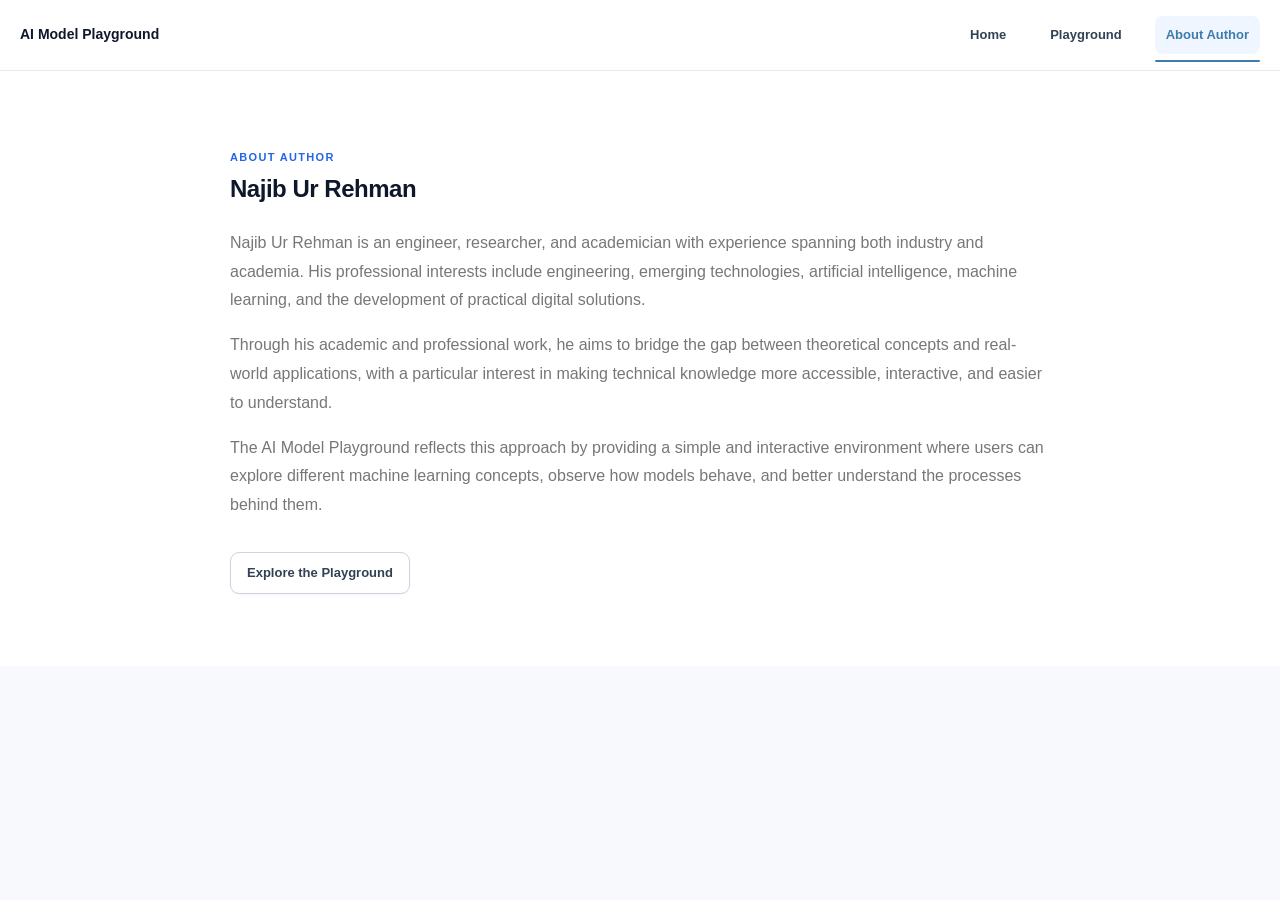
==== about.html @ 49a4f3c8 "Update playground structure and add About Author page" ====
<!DOCTYPE html>
<html lang="en">

<head>

  <meta charset="UTF-8">

  <meta
    name="viewport"
    content="width=device-width, initial-scale=1.0">

  <meta
    name="description"
    content="About the author of the AI Model Playground.">

  <title>
    About Author | AI Model Playground
  </title>

  <link
    rel="stylesheet"
    href="style.css">

  <link
    rel="stylesheet"
    href="page-split.css">

</head>


<body>


<!-- =====================================================
     HEADER
===================================================== -->

<header class="site-header">

  <div class="wrap header">

    <a
      class="brand"
      href="index.html"
      aria-label="AI Model Playground home">

      <span>
        AI Model Playground
      </span>

    </a>


    <nav
      class="main-nav"
      aria-label="Main navigation">

      <a href="index.html">
        Home
      </a>

      <a href="playground.html">
        Playground
      </a>

      <a
        href="about.html"
        class="active"
        aria-current="page">
        About Author
      </a>

    </nav>

  </div>

</header>


<!-- =====================================================
     ABOUT AUTHOR
===================================================== -->

<main>

  <section class="home-section">

    <div class="wrap home-narrow">

      <span class="label">
        ABOUT AUTHOR
      </span>


      <h1>
        Najib Ur Rehman
      </h1>


      <p>
        Najib Ur Rehman is an engineer, researcher, and academician
        with experience spanning both industry and academia. His
        professional interests include engineering, emerging
        technologies, artificial intelligence, machine learning,
        and the development of practical digital solutions.
      </p>


      <p>
        Through his academic and professional work, he aims to
        bridge the gap between theoretical concepts and real-world
        applications, with a particular interest in making
        technical knowledge more accessible, interactive, and
        easier to understand.
      </p>


      <p>
        The AI Model Playground reflects this approach by providing
        a simple and interactive environment where users can explore
        different machine learning concepts, observe how models
        behave, and better understand the processes behind them.
      </p>


      <div style="margin-top: 32px;">

        <a
          href="playground.html"
          class="btn btn-primary">
          Explore the Playground
        </a>

      </div>

    </div>

  </section>

</main>


</body>

</html>
---- style.css ----
/* =========================================================
   AI MODEL PLAYGROUND
   CLEAN COMPLETE STYLE.CSS
   ========================================================= */


/* =========================================================
   01. THEME VARIABLES
   ========================================================= */

:root{
--bg:#f7f9fc;
--surface:#ffffff;
--surface-raised:#ffffff;
--soft:#f8fafc;
--soft-blue:#eff6ff;
--soft-teal:#ecfdf5;

--text:#0f172a;
--text-soft:#334155;
--muted:#64748b;
--muted-light:#94a3b8;

--border:#e2e8f0;
--border-strong:#cbd5e1;

--blue:#2563eb;
--blue2:#1d4ed8;
--teal:#0f766e;
--purple:#7c3aed;
--green:#15803d;
--red:#dc2626;
--amber:#d97706;

--radius-sm:7px;
--radius:10px;
--radius-lg:14px;
--radius-xl:18px;

--shadow-sm:0 1px 2px rgba(15,23,42,.04);
--shadow:0 8px 24px rgba(15,23,42,.06);
--shadow-lg:0 18px 45px rgba(15,23,42,.10);

--focus:0 0 0 3px rgba(37,99,235,.14);
}


/* =========================================================
   02. GLOBAL RESET
   ========================================================= */

*{
box-sizing:border-box
}

html{
scroll-behavior:smooth;
background:var(--bg)
}

body{
margin:0;
font-family:Inter,ui-sans-serif,-apple-system,BlinkMacSystemFont,"Segoe UI",Roboto,"Helvetica Neue",Arial,sans-serif;
font-weight:400;
line-height:1.65;
background:var(--bg);
color:var(--text);
-webkit-font-smoothing:antialiased;
text-rendering:optimizeLegibility
}

button,
input,
select,
textarea{
font:inherit
}

button{
cursor:pointer
}

button:focus-visible,
a:focus-visible,
input:focus-visible,
select:focus-visible,
textarea:focus-visible{
outline:none;
box-shadow:var(--focus)
}

a{
color:inherit;
transition:color .18s ease,opacity .18s ease
}

a:hover{
color:var(--blue)
}

h1,
h2,
h3,
h4,
h5,
h6{
margin-top:0;
color:var(--text);
font-weight:650;
letter-spacing:-.02em
}

p{
text-wrap:pretty
}

[hidden]{
display:none!important
}

::selection{
background:rgba(37,99,235,.16)
}

.wrap{
width:min(1240px,calc(100% - 40px));
margin-inline:auto
}


/* =========================================================
   03. TOP STRIP
   ========================================================= */

.top-strip{
border-top:3px solid var(--teal);
border-bottom:1px solid var(--border);
background:rgba(255,255,255,.96)
}

.top-strip-inner{
min-height:44px;
display:flex;
align-items:center;
justify-content:space-between;
gap:20px;
font-size:11px;
color:var(--muted-light)
}

.top-strip-inner strong{
color:var(--text)
}

.top-strip-inner a{
text-decoration:none;
color:var(--text-soft);
font-weight:600
}

.top-strip-inner a:hover{
color:var(--blue)
}


/* =========================================================
   04. MAIN HEADER
   ========================================================= */

.site-header{
position:sticky;
top:0;
z-index:50;
background:rgba(255,255,255,.94);
border-bottom:1px solid rgba(226,232,240,.9);
backdrop-filter:blur(14px);
-webkit-backdrop-filter:blur(14px)
}

.header{
min-height:70px;
display:flex;
align-items:center;
justify-content:space-between;
gap:26px
}

.brand{
display:inline-flex;
align-items:center;
gap:10px;
min-width:0;
text-decoration:none;
font-weight:700;
font-size:14px;
color:var(--text)
}

.brand:hover{
color:var(--text)
}

.brand-icon{
display:grid;
place-items:center;
flex:0 0 38px;
width:38px;
height:38px;
border-radius:10px;
background:linear-gradient(145deg,var(--teal),#0b5f59);
color:#fff;
font-weight:800;
box-shadow:0 5px 14px rgba(15,118,110,.20)
}

.header nav{
display:flex;
align-items:center;
gap:6px
}

.header nav a{
position:relative;
padding:8px 11px;
border-radius:8px;
text-decoration:none;
color:var(--text-soft);
font-size:13px;
font-weight:600
}

.header nav a:hover{
background:var(--soft);
color:var(--blue)
}

.header nav a.active{
background:var(--soft-blue);
color:var(--blue)
}


/* =========================================================
   05. HERO
   ========================================================= */

.hero{
padding:86px 20px 70px;
background:
radial-gradient(circle at 50% -20%,rgba(37,99,235,.09),transparent 42%),
linear-gradient(180deg,#fff 0%,#fbfdff 100%);
border-bottom:1px solid var(--border)
}

.hero-inner{
max-width:880px;
text-align:center
}

.hero h1{
font-size:clamp(40px,6vw,66px);
line-height:1.04;
margin:10px 0 20px;
font-weight:700;
letter-spacing:-.045em;
color:var(--text)
}

.hero p{
max-width:740px;
margin:0 auto 30px;
font-size:18px;
line-height:1.75;
color:var(--muted)
}

.hero-actions{
display:flex;
justify-content:center;
gap:10px;
flex-wrap:wrap
}


/* =========================================================
   06. GENERAL COMPONENTS
   ========================================================= */

.section{
padding:68px 0
}

.playground-bg{
background:var(--bg)
}

.label{
font-size:11px;
font-weight:800;
letter-spacing:.12em;
text-transform:uppercase;
color:var(--blue)
}

.heading{
max-width:820px;
margin-bottom:30px
}

.heading h2{
font-size:clamp(30px,4vw,44px);
margin:6px 0 10px;
font-weight:700
}

.heading p,
.muted{
color:var(--muted)
}

.card{
background:var(--surface);
border:1px solid var(--border);
border-radius:var(--radius-lg);
box-shadow:var(--shadow-sm)
}

.actions{
display:flex;
gap:10px;
flex-wrap:wrap
}

.btn{
min-height:42px;
display:inline-flex;
align-items:center;
justify-content:center;
gap:7px;
padding:9px 16px;
border:1px solid var(--border-strong);
border-radius:9px;
background:#fff;
color:var(--text-soft);
font-size:13px;
font-weight:700;
text-decoration:none;
box-shadow:var(--shadow-sm);
transition:
transform .16s ease,
background .16s ease,
border-color .16s ease,
box-shadow .16s ease,
color .16s ease
}

.btn:hover{
transform:translateY(-1px);
background:var(--soft);
border-color:#b8c4d3;
box-shadow:0 5px 14px rgba(15,23,42,.07)
}

.btn.primary{
background:var(--blue);
border-color:var(--blue);
color:#fff;
box-shadow:0 7px 16px rgba(37,99,235,.18)
}

.btn.primary:hover{
background:var(--blue2);
border-color:var(--blue2);
color:#fff
}

.btn:disabled{
opacity:.48;
cursor:not-allowed;
transform:none;
box-shadow:none
}

.live-step{
padding:13px 16px;
margin-bottom:18px;
border:1px solid #dbe7f3;
border-left:3px solid var(--blue);
border-radius:9px;
background:#fff;
font-size:12px;
box-shadow:var(--shadow-sm)
}

.step{
display:inline-grid;
place-items:center;
width:30px;
height:30px;
border-radius:50%;
background:var(--blue);
color:#fff;
margin-right:7px;
font-weight:800
}


/* =========================================================
   07. HOME / OVERVIEW
   ========================================================= */

.overview-section{
background:#fff
}

.overview-grid{
display:grid;
grid-template-columns:repeat(4,1fr);
gap:18px
}

.overview-card{
padding:24px;
border:1px solid var(--border);
border-radius:var(--radius-lg);
background:#fff;
box-shadow:var(--shadow-sm);
transition:transform .18s ease,box-shadow .18s ease,border-color .18s ease
}

.overview-card:hover{
transform:translateY(-2px);
border-color:#d5dfeb;
box-shadow:var(--shadow)
}

.overview-icon{
display:grid;
place-items:center;
width:38px;
height:38px;
border-radius:10px;
background:var(--soft-blue);
color:var(--blue);
font-size:11px;
font-weight:800
}

.overview-card h3{
margin:14px 0 7px;
font-size:17px
}

.overview-card p{
margin:0;
font-size:13px;
color:var(--muted)
}

.how-section{
background:var(--soft)
}

.how-grid{
display:grid;
grid-template-columns:repeat(3,1fr);
gap:16px
}

.how-grid article{
padding:23px;
border:1px solid var(--border);
border-radius:var(--radius-lg);
background:#fff;
box-shadow:var(--shadow-sm)
}

.how-grid article>span{
display:grid;
place-items:center;
width:32px;
height:32px;
border-radius:50%;
background:var(--blue);
color:#fff;
font-size:12px;
font-weight:800
}

.how-grid h3{
margin:12px 0 6px;
font-size:17px
}

.how-grid p{
margin:0;
font-size:12px;
color:var(--muted)
}

.outcomes-section{
background:#fff
}

.outcome-list{
display:grid;
grid-template-columns:repeat(2,1fr);
gap:12px
}

.outcome-list>div{
padding:18px 19px;
border:1px solid var(--border);
border-radius:11px;
background:#fbfdff
}

.outcome-list strong,
.outcome-list span{
display:block
}

.outcome-list strong{
font-size:13px;
color:var(--text)
}

.outcome-list span{
margin-top:4px;
font-size:12px;
color:var(--muted)
}


/* =========================================================
   08. PROFESSIONAL MODEL BROWSER / SIDEBAR
   ========================================================= */

.model-browser{
display:grid;
grid-template-columns:290px minmax(0,1fr);
gap:28px;
align-items:start
}

.model-sidebar{
position:sticky;
top:90px;
display:flex;
flex-direction:column;
max-height:calc(100vh - 110px);
background:rgba(255,255,255,.98);
border:1px solid var(--border);
border-radius:16px;
box-shadow:0 14px 40px rgba(15,23,42,.07);
overflow:hidden
}

.model-sidebar-header{
padding:21px 20px 17px;
border-bottom:1px solid var(--border);
background:
linear-gradient(180deg,#fff 0%,#fbfdff 100%)
}

.model-sidebar-header small{
display:block;
margin-bottom:4px;
font-size:10px;
font-weight:800;
letter-spacing:.12em;
text-transform:uppercase;
color:var(--blue)
}

.model-sidebar-header h3{
margin:0;
font-size:20px;
line-height:1.3;
font-weight:700;
color:var(--text)
}

.model-sidebar-header p{
margin:6px 0 0;
font-size:11px;
line-height:1.55;
color:var(--muted)
}

.model-search-wrap{
padding:13px 14px;
border-bottom:1px solid var(--border);
background:#fbfcfe
}

.model-search{
appearance:none;
width:100%;
height:40px;
padding:0 12px 0 35px;
border:1px solid var(--border-strong);
border-radius:9px;
background:
linear-gradient(90deg,transparent,transparent),
#fff;
font-size:12px;
color:var(--text-soft);
outline:none;
box-shadow:inset 0 1px 1px rgba(15,23,42,.02)
}

.model-search-wrap{
position:relative
}

.model-search-wrap::before{
content:"⌕";
position:absolute;
left:25px;
top:50%;
transform:translateY(-50%);
z-index:1;
font-size:17px;
line-height:1;
color:var(--muted-light);
pointer-events:none
}

.model-search::placeholder{
color:var(--muted-light)
}

.model-search:focus{
border-color:#93b4e7;
box-shadow:var(--focus)
}

.model-tree{
flex:1;
padding:11px 9px 15px;
overflow-y:auto;
overflow-x:hidden
}

/* Hard reset for every generated navigation button.
   This prevents browser-default grey boxes even if a new
   navigation class is introduced later. */
.model-tree button{
appearance:none;
-webkit-appearance:none;
width:100%;
margin:0;
border:0!important;
outline:0!important;
box-shadow:none!important;
background:transparent;
font:inherit;
color:inherit;
text-align:left
}

.nav-main-group{
margin:2px 0 8px
}

.nav-main-button{
display:flex;
align-items:center;
gap:10px;
padding:9px 10px!important;
border-radius:10px!important;
color:var(--text-soft)!important;
transition:background .16s ease,color .16s ease
}

.nav-main-button:hover{
background:#f6f8fb!important
}

.nav-main-button.open{
background:var(--soft-blue)!important;
color:var(--blue)!important
}

.nav-main-icon{
display:grid;
place-items:center;
flex:0 0 28px;
width:28px;
height:28px;
border-radius:8px;
background:#eef2f7;
font-size:9px;
font-weight:850;
letter-spacing:.03em;
color:#475569
}

.nav-main-button.open .nav-main-icon{
background:#dbeafe;
color:var(--blue)
}

.nav-main-button>span:nth-child(2){
flex:1;
min-width:0;
font-size:13px;
font-weight:750;
line-height:1.35
}

.nav-chevron{
flex:0 0 auto;
margin-left:auto;
font-size:15px;
line-height:1;
font-weight:700;
color:var(--muted-light);
transition:transform .18s ease,color .18s ease
}

.nav-main-button.open>.nav-chevron,
.nav-section-button.open>.nav-chevron{
transform:rotate(90deg);
color:var(--blue)
}

.nav-main-content{
display:none;
padding:6px 0 2px 13px
}

.nav-main-content.open{
display:block
}

.nav-section{
position:relative;
margin:3px 0
}

.nav-section::before{
content:"";
position:absolute;
left:6px;
top:0;
bottom:0;
width:1px;
background:#edf1f5
}

.nav-section-button{
position:relative;
display:flex;
align-items:flex-start;
gap:7px;
padding:8px 8px 8px 17px!important;
border-radius:8px!important;
color:#475569!important;
transition:background .15s ease,color .15s ease
}

.nav-section-button::before{
content:"";
position:absolute;
left:4px;
top:15px;
width:5px;
height:5px;
border-radius:50%;
background:#cbd5e1;
box-shadow:0 0 0 3px #fff
}

.nav-section-button:hover{
background:#f8fafc!important;
color:var(--text)!important
}

.nav-section-button.open{
background:#f8fafc!important;
color:var(--text)!important
}

.nav-section-button.open::before{
background:var(--blue)
}

.nav-section-button>span:first-child{
flex:1;
min-width:0;
font-size:11px;
font-weight:650;
line-height:1.45;
white-space:normal;
overflow-wrap:anywhere
}

.nav-section-button .nav-chevron{
margin-top:2px;
font-size:12px
}

.nav-model-list{
display:none;
padding:3px 0 5px 17px
}

.nav-model-list.open{
display:block
}

.nav-model{
display:grid!important;
grid-template-columns:minmax(0,1fr) auto;
align-items:center;
gap:8px;
min-height:35px;
padding:7px 8px 7px 12px!important;
margin:2px 0!important;
border-radius:8px!important;
color:var(--muted)!important;
transition:background .15s ease,color .15s ease,transform .15s ease
}

.nav-model:not(:disabled):hover{
background:#f6f9fc!important;
color:var(--text-soft)!important;
transform:translateX(2px)
}

.nav-model>span:first-child{
min-width:0;
font-size:11px;
font-weight:550;
line-height:1.35
}

.nav-model.active{
background:#eaf2ff!important;
color:var(--blue)!important
}

.nav-model.active>span:first-child{
font-weight:750
}

.nav-model.active::before{
content:"";
position:absolute
}

.nav-model.coming-soon,
.nav-model:disabled{
opacity:.54;
cursor:not-allowed
}

.nav-model-status{
justify-self:end;
padding:2px 5px;
border:1px solid #e2e8f0;
border-radius:999px;
background:#f8fafc;
font-size:8px;
font-weight:750;
line-height:1.4;
white-space:nowrap;
color:#94a3b8
}

.model-sidebar-footer{
padding:11px 14px;
border-top:1px solid var(--border);
background:#fbfcfe;
font-size:9px;
letter-spacing:.01em;
color:var(--muted-light)
}

.model-content{
min-width:0
}

.model-breadcrumb{
display:flex;
align-items:center;
flex-wrap:wrap;
gap:6px;
min-height:22px;
margin:0 0 15px;
font-size:10px;
color:var(--muted-light)
}

.model-breadcrumb span{
white-space:nowrap
}

.model-breadcrumb strong{
font-size:10px;
font-weight:750;
color:var(--blue)
}

.model-breadcrumb-home{
appearance:none;
border:0;
padding:0;
background:transparent;
font:inherit;
font-size:10px;
font-weight:750;
color:var(--blue);
cursor:pointer
}

.model-breadcrumb-home:hover{
text-decoration:underline
}

.breadcrumb-separator{
color:#cbd5e1
}

.model-search-empty{
padding:26px 10px;
text-align:center;
font-size:11px;
color:var(--muted-light)
}

.model-tree::-webkit-scrollbar{
width:5px
}

.model-tree::-webkit-scrollbar-track{
background:transparent
}

.model-tree::-webkit-scrollbar-thumb{
background:#cbd5e1;
border-radius:20px
}

.model-mobile-toggle{
display:none;
width:100%;
justify-content:space-between;
align-items:center;
margin-bottom:16px;
padding:12px 14px;
border:1px solid var(--border-strong);
border-radius:11px;
background:#fff;
font-size:12px;
font-weight:750;
color:var(--text-soft);
box-shadow:var(--shadow-sm)
}

.model-mobile-toggle strong{
font-size:11px;
color:var(--blue)
}

.model-mobile-toggle .mobile-current-model{
display:block;
margin-top:2px;
font-size:11px;
font-weight:500;
color:var(--muted)
}

/* ---------------------------------------------------------
   MODEL CHOOSER / FIRST PLAYGROUND SCREEN
   --------------------------------------------------------- */

.model-welcome{
width:100%;
padding:34px;
border:1px solid var(--border);
border-radius:18px;
background:#fff;
box-shadow:0 14px 42px rgba(15,23,42,.06)
}

.model-welcome-head{
max-width:720px;
margin-bottom:28px
}

.model-welcome-head h1,
.model-welcome-head h2{
margin:7px 0 10px;
font-size:clamp(30px,4vw,43px);
line-height:1.12;
font-weight:700;
letter-spacing:-.035em;
color:var(--text)
}

.model-welcome-head p{
margin:0;
max-width:690px;
font-size:14px;
line-height:1.75;
color:var(--muted)
}

.model-welcome-groups{
display:grid;
gap:25px
}

.model-welcome-group-title{
display:flex;
align-items:center;
gap:9px;
margin-bottom:11px;
font-size:12px;
font-weight:750;
color:var(--text-soft)
}

.model-welcome-group-title>span{
display:grid;
place-items:center;
width:31px;
height:31px;
border-radius:9px;
background:var(--soft-blue);
color:var(--blue);
font-size:9px;
font-weight:850
}

.model-welcome-grid{
display:grid;
grid-template-columns:repeat(2,minmax(0,1fr));
gap:12px
}

.model-welcome-card{
appearance:none;
width:100%;
min-height:108px;
display:flex;
align-items:flex-start;
justify-content:space-between;
gap:14px;
padding:18px;
border:1px solid var(--border);
border-radius:13px;
background:#fff;
text-align:left;
color:var(--text-soft);
cursor:pointer;
box-shadow:var(--shadow-sm);
transition:
transform .18s ease,
border-color .18s ease,
box-shadow .18s ease,
background .18s ease
}

.model-welcome-card:hover,
.model-welcome-card:focus-visible{
transform:translateY(-2px);
border-color:#bfd1ea;
background:#fcfdff;
box-shadow:0 10px 24px rgba(15,23,42,.08)
}

.model-welcome-card strong,
.model-welcome-card small{
display:block
}

.model-welcome-card strong{
font-size:14px;
line-height:1.4;
font-weight:750;
color:var(--text)
}

.model-welcome-card small{
margin-top:5px;
font-size:11px;
line-height:1.55;
color:var(--muted)
}

.model-welcome-card .model-card-arrow{
flex:0 0 32px;
display:grid;
place-items:center;
width:32px;
height:32px;
border-radius:9px;
background:#f4f7fb;
color:var(--blue);
font-size:16px;
transition:transform .18s ease,background .18s ease
}

.model-welcome-card:hover .model-card-arrow{
transform:translateX(2px);
background:var(--soft-blue)
}

.model-welcome-note{
margin:25px 0 0;
padding-top:17px;
border-top:1px solid var(--border);
font-size:10px;
color:var(--muted-light)
}

.model-mobile-backdrop{
display:none
}

body.model-menu-open{
overflow:hidden
}


/* =========================================================
   09. NEURAL NETWORK
   ========================================================= */

.architecture{
padding:25px;
margin-bottom:22px
}

.arch-top{
display:flex;
align-items:center;
justify-content:space-between;
gap:20px
}

.mode-switch{
display:flex;
background:#f1f1f1;
padding:4px;
border-radius:5px
}

.mode{
border:0;
background:transparent;
padding:8px 14px;
border-radius:4px;
color:#666
}

.mode.active{
background:var(--blue);
color:#fff
}

.arch-controls{
display:flex;
gap:15px;
flex-wrap:wrap;
margin-top:22px
}

.arch-controls>label,
.hidden-settings>label{
flex:1 1 170px;
font-weight:700
}

.arch-controls select,
.hidden-settings select,
.fixed{
display:block;
width:100%;
margin-top:6px;
padding:9px;
min-height:43px;
border:1px solid #d9d9d9;
border-radius:4px;
background:#fff
}

.fixed{
background:#f5f5f5
}

.hidden-settings{
display:contents
}

.architecture>.actions{
margin-top:20px
}

.toolbar,
.cnn-toolbar,
.tree-toolbar,
.knn-toolbar{
display:flex;
justify-content:space-between;
align-items:center;
gap:20px;
padding:17px 20px;
margin-bottom:14px
}

.toolbar small,
.cnn-toolbar small,
.tree-toolbar small,
.knn-toolbar small{
display:block;
font-size:10px;
font-weight:700;
letter-spacing:.06em;
text-transform:uppercase;
color:var(--muted)
}

.workspace{
display:grid;
grid-template-columns:300px minmax(420px,1fr) 280px;
gap:20px
}

.panel{
padding:21px;
min-width:0
}

.field,
.control-group{
display:block;
margin:22px 0
}

.field select{
width:100%;
margin-top:7px;
padding:9px;
border:1px solid #d9d9d9;
border-radius:4px
}

.control-head{
display:flex;
justify-content:space-between;
align-items:center;
gap:8px;
margin-bottom:6px
}

.control-head output{
font-weight:700;
color:var(--blue)
}

.value-row{
display:grid;
grid-template-columns:minmax(0,1fr) 82px;
gap:10px;
align-items:center
}

input[type=range]{
width:100%;
accent-color:var(--blue)
}

.number-input{
width:100%;
padding:7px;
border:1px solid #d9d9d9;
border-radius:4px;
text-align:center;
font-weight:700
}

.number-input.invalid{
border-color:var(--red);
background:#fef2f2
}

.limits{
display:flex;
justify-content:space-between;
font-size:12px;
color:var(--muted)
}

.network-scroll{
overflow-x:auto
}

.network-svg{
width:100%;
min-width:650px
}

.connection{
stroke:#a7a7a7;
stroke-width:2.5;
cursor:pointer
}

.connection.negative{
stroke-dasharray:7 5
}

.connection.active{
stroke:var(--blue)!important;
stroke-width:6!important
}

.node{
stroke-width:3;
cursor:pointer
}

.node.input{
fill:#eef5fa;
stroke:#6595b7
}

.node.hidden{
fill:#f4f0f7;
stroke:var(--purple)
}

.node.output{
fill:#eef6f0;
stroke:var(--green)
}

.node.active{
stroke-width:7
}

.node-text{
font-size:13px;
font-weight:700;
fill:var(--text);
pointer-events:none
}

.bias-label,
.layer-label{
fill:var(--muted)
}

.legend{
display:flex;
justify-content:center;
gap:16px;
flex-wrap:wrap;
color:var(--muted);
font-size:12px
}

.legend-line{
display:inline-block;
width:24px;
border-top:3px solid #a7a7a7
}

.legend-line.negative{
border-top-style:dashed
}

.prediction{
padding:22px;
border:1px solid #e5e5e5;
border-radius:6px;
background:#f5f5f5;
text-align:center
}

.prediction small,
.prediction span{
display:block;
color:var(--muted)
}

.prediction strong{
display:block;
margin:8px;
font-size:45px;
color:var(--blue)
}

.results p{
display:flex;
justify-content:space-between;
padding:10px 0;
margin:0;
border-bottom:1px solid var(--border)
}

.editor{
display:grid;
grid-template-columns:1fr 1.2fr auto;
align-items:end;
gap:20px;
margin-top:20px;
padding:22px
}

.weight-tooltip{
position:fixed;
z-index:1000;
padding:7px 10px;
border-radius:7px;
background:#111827;
color:#fff;
font-size:12px;
pointer-events:none
}


/* =========================================================
   10. LEARNING SECTIONS
   ========================================================= */

.tabs{
display:flex;
gap:9px;
margin-bottom:20px;
flex-wrap:wrap
}

.tab{
padding:9px 14px;
border:1px solid #ddd;
border-radius:4px;
background:#fff;
color:#555;
font-weight:500
}

.tab:hover{
background:#f7f7f7
}

.tab.active{
background:var(--blue);
border-color:var(--blue);
color:#fff
}

.learn-panel{
padding:22px;
border:1px solid #e5e5e5;
border-radius:8px;
background:#fff
}

.learn-grid,
.math-grid{
display:grid;
grid-template-columns:repeat(3,1fr);
gap:15px
}

.learn-grid article,
.math-grid article{
padding:18px;
border-radius:6px;
background:#f7f7f7
}

.learn-grid b{
display:grid;
place-items:center;
width:30px;
height:30px;
border-radius:50%;
background:var(--blue);
color:#fff
}

.equation{
padding:15px;
border:1px solid #e8e8e8;
border-radius:5px;
background:#fff;
font-family:monospace
}

.calc-step{
padding:14px;
margin:10px 0;
border:1px solid #e8e8e8;
border-radius:5px;
background:#f5f5f5
}

.model-learn-section{
background:#fff
}

.model-learn-tabs{
margin-bottom:20px
}

.process-grid{
display:flex;
align-items:stretch;
justify-content:center;
gap:9px;
flex-wrap:wrap
}

.process-grid>article{
min-width:130px;
flex:1 1 130px;
padding:17px;
border:1px solid var(--border);
border-radius:8px;
background:var(--soft);
text-align:center
}

.process-grid>article strong,
.process-grid>article span{
display:block
}

.process-grid>article strong{
font-size:13px
}

.process-grid>article span{
margin-top:4px;
font-size:11px;
color:var(--muted)
}

.process-grid>span{
align-self:center;
font-size:21px;
font-weight:700;
color:var(--blue)
}


/* =========================================================
   11. CNN
   ========================================================= */

.cnn-controls{
padding:20px;
margin-bottom:18px
}

.cnn-settings{
display:grid;
grid-template-columns:repeat(3,1fr);
gap:15px
}

.cnn-settings label{
font-weight:700
}

.cnn-settings select{
width:100%;
margin-top:6px;
padding:9px;
border:1px solid #d9d9d9;
border-radius:4px;
background:#fff
}

.cnn-dimension-card{
padding:20px;
margin-bottom:18px
}

.dimension-grid{
display:grid;
grid-template-columns:repeat(4,1fr);
gap:10px;
margin-bottom:14px
}

.dimension-grid div{
padding:13px;
border-radius:6px;
background:var(--soft)
}

.dimension-grid span,
.dimension-grid strong{
display:block
}

.dimension-grid span{
font-size:12px;
color:var(--muted)
}

#cnn-dimension-equation,
#cnn-current-equation{
display:block;
padding:12px;
border:1px solid #e8e8e8;
border-radius:5px;
background:#f5f5f5
}

.cnn-warning{
margin-top:12px;
padding:11px 13px;
border:1px solid #fecaca;
border-radius:6px;
background:#fef2f2;
color:#991b1b
}

.cnn-step-controller,
.cnn-current-calculation{
padding:20px;
margin-bottom:18px
}

.cnn-step-buttons{
display:flex;
gap:8px;
flex-wrap:wrap;
margin-top:15px
}

.cnn-progress{
display:grid;
grid-template-columns:1fr auto;
gap:12px;
align-items:center;
margin-top:18px
}

.cnn-progress-bar{
height:10px;
border-radius:999px;
background:#e9e9e9;
overflow:hidden
}

#cnn-progress-fill{
height:100%;
width:0;
background:var(--blue)
}

#cnn-current-equation{
white-space:normal;
overflow-wrap:anywhere
}

#cnn-current-result{
display:block;
margin-top:8px;
color:var(--blue);
font-size:18px
}

.cnn-workspace{
display:grid;
grid-template-columns:repeat(4,1fr);
gap:18px
}

.cnn-panel,
.cnn-flatten-panel,
.cnn-calculation-panel{
padding:20px
}

.cnn-flatten-panel,
.cnn-calculation-panel{
margin-top:18px
}

.cnn-panel-heading{
display:flex;
align-items:flex-start;
gap:8px;
margin-bottom:18px
}

.cnn-panel-heading h3{
margin:0
}

.cnn-panel-heading p{
margin:3px 0;
font-size:13px;
color:var(--muted)
}

.matrix-grid{
display:grid;
gap:5px
}

.matrix-5{
grid-template-columns:repeat(5,1fr)
}

.matrix-3{
grid-template-columns:repeat(3,1fr)
}

.matrix-cell{
width:100%;
aspect-ratio:1;
border:1px solid #ddd;
border-radius:3px;
background:#fff;
text-align:center;
font-weight:700
}

.matrix-cell.invalid{
border-color:var(--red);
background:#fef2f2
}

.matrix-cell.highlight{
background:#e8f1f7;
border-color:var(--blue)
}

.matrix-cell.kernel-highlight{
background:#f1edf5;
border-color:var(--purple)
}

.matrix-limit{
text-align:center;
font-size:12px;
color:var(--muted)
}

.cnn-result-grid{
display:grid;
gap:5px
}

.cnn-result-cell{
display:grid;
place-items:center;
min-height:42px;
padding:5px;
border:1px solid #e0e0e0;
border-radius:4px;
background:#f5f5f5;
font-size:12px;
font-weight:700
}

.cnn-result-cell.active{
background:var(--blue);
border-color:var(--blue);
color:#fff
}

.cnn-result-cell.pending{
color:transparent
}

.cnn-stat{
display:flex;
justify-content:space-between;
margin-top:14px;
padding-top:10px;
border-top:1px solid var(--border)
}

.flatten-vector{
display:flex;
gap:7px;
flex-wrap:wrap
}

.flatten-value{
min-width:55px;
padding:8px 10px;
border:1px solid var(--border);
border-radius:5px;
background:var(--soft);
text-align:center;
font-family:monospace;
font-weight:700
}

.cnn-calculation-output{
display:grid;
gap:10px
}

.cnn-calc-step{
padding:14px;
border:1px solid #e8e8e8;
border-radius:5px;
background:#f5f5f5
}

.cnn-calc-step strong{
display:block;
margin-bottom:5px
}

.cnn-calc-step code{
display:block;
white-space:normal;
overflow-wrap:anywhere
}

.cnn-calc-result{
margin-top:5px;
color:var(--blue);
font-weight:700
}

.cnn-pipeline,
.tree-pipeline,
.knn-pipeline{
display:flex;
align-items:center;
justify-content:center;
gap:10px;
flex-wrap:wrap
}

.pipeline-box{
min-width:135px;
padding:16px;
border:1px solid #ddd;
border-radius:6px;
background:#fff;
text-align:center
}

.pipeline-box strong,
.pipeline-box span{
display:block
}

.pipeline-box span{
font-size:12px;
color:var(--muted)
}

.pipeline-arrow{
font-size:24px;
color:var(--blue)
}


/* =========================================================
   12. DECISION TREE
   ========================================================= */

.tree-controls{
padding:22px;
margin-bottom:18px
}

.tree-settings{
display:grid;
grid-template-columns:repeat(3,minmax(0,1fr));
gap:18px
}

.tree-settings-four{
grid-template-columns:repeat(4,minmax(0,1fr))
}

.tree-settings label{
font-weight:700
}

.tree-settings select,
.tree-settings input{
display:block;
width:100%;
min-height:44px;
margin-top:7px;
padding:10px 12px;
border:1px solid #d9d9d9;
border-radius:4px;
background:#fff
}

.tree-control-actions{
display:flex;
gap:10px;
align-items:center;
flex-wrap:wrap;
margin-top:20px
}

.tree-sample-count{
margin-left:auto;
font-size:13px;
font-weight:700;
color:var(--muted)
}

.tree-feature-card{
padding:20px;
margin-bottom:18px
}

.tree-feature-card h3{
margin:4px 0 12px
}

.tree-feature-chips{
display:flex;
flex-wrap:wrap;
gap:8px;
margin-bottom:10px
}

.tree-feature-chip{
display:inline-flex;
align-items:center;
padding:7px 12px;
border:1px solid #cbdde9;
border-radius:999px;
background:#eef5fa;
color:var(--blue);
font-size:13px;
font-weight:700
}

.tree-summary-card{
padding:14px;
margin-bottom:18px
}

.tree-summary-grid{
display:grid;
grid-template-columns:repeat(5,minmax(0,1fr));
gap:10px
}

.tree-summary-grid div{
padding:13px 14px;
border-radius:6px;
background:#f6f6f6
}

.tree-summary-grid span,
.tree-summary-grid strong{
display:block
}

.tree-summary-grid span{
font-size:12px;
color:var(--muted)
}

.tree-summary-grid strong{
margin-top:3px;
font-size:18px
}

.tree-best-result{
padding:20px;
margin-bottom:18px;
border-color:#cbdde9
}

.tree-best-result h3{
margin:4px 0 15px
}

.tree-best-grid{
display:grid;
grid-template-columns:repeat(4,minmax(0,1fr));
gap:10px
}

.tree-best-grid div{
padding:14px;
border-radius:6px;
background:#eef5fa
}

.tree-best-grid span,
.tree-best-grid strong{
display:block
}

.tree-best-grid span{
font-size:12px;
color:var(--muted)
}

.tree-best-grid strong{
margin-top:4px;
font-size:18px;
color:var(--blue)
}

.tree-workspace{
display:grid;
grid-template-columns:minmax(0,1.05fr) minmax(0,.95fr);
gap:18px
}

.tree-panel{
padding:22px;
min-width:0
}

.tree-panel-heading{
display:flex;
gap:10px;
align-items:flex-start;
margin-bottom:20px
}

.tree-panel-heading h3{
margin:0
}

.tree-panel-heading p{
margin:4px 0 0;
font-size:13px;
color:var(--muted)
}

.tree-table-wrap{
width:100%;
overflow-x:auto
}

.tree-table{
width:100%;
border-collapse:collapse
}

.tree-table th,
.tree-table td{
padding:8px 6px;
border-bottom:1px solid var(--border);
text-align:center;
white-space:nowrap
}

.tree-table th{
font-size:11px;
font-weight:700;
color:var(--muted)
}

.tree-table input,
.tree-table select{
width:100%;
min-width:72px;
padding:7px 8px;
border:1px solid #d9d9d9;
border-radius:4px;
background:#fff
}

.tree-visualization{
display:flex;
align-items:center;
justify-content:center;
min-height:390px;
width:100%;
padding:20px 5px;
overflow-x:auto
}

.tree-diagram{
position:relative;
display:grid;
grid-template-columns:minmax(180px,1fr) minmax(180px,1fr);
grid-template-areas:
"root root"
"left right";
column-gap:30px;
row-gap:72px;
width:100%;
min-width:480px;
text-align:center
}

.tree-root{
grid-area:root;
width:min(100%,440px);
justify-self:center
}

.tree-left{
grid-area:left
}

.tree-right{
grid-area:right
}

.tree-node-box{
padding:17px 20px;
border:2px solid var(--blue);
border-radius:8px;
background:#fff
}

.tree-leaf-box{
display:flex;
flex-direction:column;
justify-content:center;
align-items:center;
min-height:105px;
padding:17px 14px;
border:2px solid var(--green);
border-radius:8px;
background:#f0fdf4
}

.tree-branch-label{
margin-bottom:8px;
font-size:11px;
font-weight:700;
color:var(--blue)
}

.tree-samples{
display:flex;
justify-content:center;
gap:6px;
flex-wrap:wrap;
margin-top:12px
}

.tree-sample{
display:inline-grid;
place-items:center;
width:28px;
height:28px;
border-radius:50%;
font-size:11px;
font-weight:700
}

.tree-sample.class-a{
background:#dbeafe;
color:#1d4ed8
}

.tree-sample.class-b{
background:#fee2e2;
color:#b91c1c
}

.tree-workspace .tree-panel:nth-child(3){
grid-column:1/-1
}

.tree-workspace .tree-panel:nth-child(3) .tree-stats{
display:grid;
grid-template-columns:repeat(5,minmax(0,1fr));
gap:12px
}

.tree-stats div{
padding:15px;
border-radius:6px;
background:var(--soft)
}

.tree-stats span{
display:block;
margin-bottom:5px;
font-size:12px;
color:var(--muted)
}

.tree-stats strong{
display:block;
font-size:18px
}

.tree-stats div:last-child{
border:1px solid #cbdde9;
background:#eef5fa
}

.tree-stats div:last-child strong{
color:var(--blue)
}

.tree-comparison-panel,
.tree-split-table-panel,
.tree-calculation-panel{
padding:22px;
margin-top:18px
}

#tree-calculation-output{
display:grid;
grid-template-columns:repeat(2,minmax(0,1fr));
gap:12px;
margin-top:18px
}

.tree-calc-step{
padding:16px;
border-radius:6px;
background:var(--soft)
}

.tree-calc-step strong{
display:block;
margin-bottom:7px
}

.tree-calc-step code{
display:block;
white-space:normal;
overflow-wrap:anywhere;
line-height:1.6;
color:#475467
}


/* =========================================================
   13. KNN
   ========================================================= */

.knn-controls{
padding:22px;
margin-bottom:18px
}

.knn-settings{
display:grid;
grid-template-columns:repeat(3,minmax(0,1fr));
gap:18px
}

.knn-settings label{
font-weight:700
}

.knn-settings select{
display:block;
width:100%;
min-height:44px;
margin-top:7px;
padding:10px 12px;
border:1px solid #d9d9d9;
border-radius:4px;
background:#fff
}

.knn-control-actions{
display:flex;
gap:10px;
align-items:center;
flex-wrap:wrap;
margin-top:20px
}

.knn-sample-count{
margin-left:auto;
font-size:13px;
font-weight:700;
color:var(--muted)
}

.knn-feature-card,
.knn-query-card{
padding:20px;
margin-bottom:18px
}

.knn-feature-chips{
display:flex;
flex-wrap:wrap;
gap:8px
}

.knn-feature-chip{
display:inline-flex;
align-items:center;
padding:7px 12px;
border:1px solid #cbdde9;
border-radius:999px;
background:#eef5fa;
color:var(--blue);
font-size:13px;
font-weight:700
}

.knn-summary-card{
padding:14px;
margin-bottom:18px
}

.knn-summary-grid{
display:grid;
grid-template-columns:repeat(5,minmax(0,1fr));
gap:10px
}

.knn-summary-grid div{
padding:13px 14px;
border-radius:6px;
background:var(--soft)
}

.knn-summary-grid span,
.knn-summary-grid strong{
display:block
}

.knn-summary-grid span{
font-size:12px;
color:var(--muted)
}

.knn-summary-grid strong{
margin-top:3px;
font-size:18px
}

.knn-query-inputs{
display:grid;
grid-template-columns:repeat(4,minmax(0,1fr));
gap:14px;
margin-top:18px
}

.knn-query-inputs label{
font-weight:700
}

.knn-query-inputs input{
display:block;
width:100%;
margin-top:6px;
padding:9px;
border:1px solid #d9d9d9;
border-radius:4px
}

.knn-workspace{
display:grid;
grid-template-columns:minmax(0,1.05fr) minmax(0,.95fr);
gap:18px
}

.knn-panel,
.knn-neighbor-panel,
.knn-calculation-panel,
.knn-prediction-card{
padding:22px
}

.knn-neighbor-panel,
.knn-calculation-panel,
.knn-prediction-card{
margin-top:18px
}

.knn-panel-heading{
display:flex;
gap:10px;
align-items:flex-start;
margin-bottom:20px
}

.knn-panel-heading h3{
margin:0
}

.knn-panel-heading p{
margin:4px 0 0;
font-size:13px;
color:var(--muted)
}

.knn-table-wrap{
width:100%;
overflow-x:auto
}

.knn-table{
width:100%;
border-collapse:collapse
}

.knn-table th,
.knn-table td{
padding:8px 7px;
border-bottom:1px solid var(--border);
text-align:center;
white-space:nowrap
}

.knn-table th{
font-size:11px;
color:var(--muted)
}

.knn-table input,
.knn-table select{
width:100%;
min-width:75px;
padding:7px;
border:1px solid #d9d9d9;
border-radius:4px;
background:#fff
}

.knn-neighbor-row td{
background:#eef5fa;
font-weight:700
}

.knn-plot{
display:flex;
align-items:center;
justify-content:center;
width:100%;
min-height:390px;
border:1px solid var(--border);
border-radius:8px;
background:#fafcff;
overflow:hidden
}

.knn-svg{
width:100%;
height:auto;
min-height:380px
}

.knn-axis{
stroke:#94a3b8;
stroke-width:1.5
}

.knn-point-a{
fill:#2563eb
}

.knn-point-b{
fill:#dc2626
}

.knn-query-point{
fill:#111827;
stroke:#fff;
stroke-width:3
}

.knn-neighbor-ring{
fill:none;
stroke:var(--purple);
stroke-width:4
}

.knn-legend{
display:flex;
gap:15px;
flex-wrap:wrap;
justify-content:center;
margin-top:14px;
font-size:12px;
color:var(--muted)
}

.knn-dot{
display:inline-block;
width:11px;
height:11px;
margin-right:5px;
border-radius:50%;
vertical-align:middle
}

.knn-dot.class-a{
background:#2563eb
}

.knn-dot.class-b{
background:#dc2626
}

.knn-dot.query{
background:#111827
}

.knn-ring{
display:inline-block;
width:14px;
height:14px;
margin-right:5px;
border:3px solid var(--purple);
border-radius:50%;
vertical-align:middle
}

.knn-prediction-grid{
display:grid;
grid-template-columns:1.3fr repeat(4,minmax(0,1fr));
gap:12px
}

.knn-prediction-grid>div{
padding:14px;
border-radius:6px;
background:var(--soft)
}

.knn-prediction-grid span,
.knn-prediction-grid strong{
display:block
}

.knn-prediction-grid span{
font-size:12px;
color:var(--muted)
}

.knn-prediction-grid strong{
margin-top:4px;
font-size:18px
}

.knn-prediction-result{
border:1px solid #cbdde9;
background:#eef5fa!important
}

.knn-prediction-result strong{
font-size:24px;
color:var(--blue)
}

#knn-calculation-output{
display:grid;
grid-template-columns:repeat(2,minmax(0,1fr));
gap:12px;
margin-top:18px
}

.knn-calc-step{
padding:15px;
border-radius:6px;
background:var(--soft)
}


/* =========================================================
   14. GENERIC MODEL UI
   ========================================================= */

.model-content>div>.heading{
max-width:none;
margin-bottom:26px
}

.model-content>div>.heading .label{
display:block;
margin-bottom:6px;
font-size:11px;
font-weight:800;
letter-spacing:.1em
}

.model-content>div>.heading h2{
margin:0 0 12px;
font-size:clamp(28px,3.5vw,42px);
line-height:1.15;
color:#101828
}

.model-content>div>.heading p{
max-width:760px;
margin:0;
font-size:14px;
line-height:1.7
}

.model-control-card{
padding:22px;
margin-bottom:18px
}

.model-control-grid{
display:grid;
grid-template-columns:repeat(3,minmax(0,1fr));
gap:16px;
align-items:end
}

.model-control-grid label,
.model-control-card>label{
display:block;
min-width:0;
font-size:11px;
font-weight:700;
color:#344054
}

.model-control-grid input,
.model-control-grid select,
.model-control-card>label input,
.model-control-card>label select{
display:block;
width:100%;
height:42px;
margin-top:6px;
padding:0 11px;
border:1px solid #d0d5dd;
border-radius:6px;
background:#fff;
font-size:12px;
color:#101828;
outline:none
}

.model-control-grid input:focus,
.model-control-grid select:focus,
.model-control-card input:focus,
.model-control-card select:focus{
border-color:var(--blue);
box-shadow:0 0 0 3px rgba(63,124,172,.10)
}

.model-two-column{
display:grid;
grid-template-columns:minmax(0,1fr) minmax(0,1fr);
gap:18px;
align-items:stretch
}

.model-panel-card,
.model-summary-card,
.model-calculation-card{
border:1px solid #e4e7ec;
border-radius:8px;
background:#fff;
box-shadow:0 3px 12px rgba(15,23,42,.035)
}

.model-panel-card{
padding:22px;
margin-bottom:18px
}

.model-panel-card>h3{
display:flex;
align-items:center;
gap:7px;
margin:0 0 18px;
font-size:16px;
color:#101828
}

.model-summary-card{
padding:14px;
margin-bottom:18px
}

.model-summary-grid{
display:grid;
grid-template-columns:repeat(auto-fit,minmax(130px,1fr));
gap:10px
}

.model-summary-grid>div{
padding:14px 15px;
border:1px solid #edf0f4;
border-radius:6px;
background:#f8fafc
}

.model-summary-grid>div:last-child{
border-color:#cbdde9;
background:#eef5fa
}

.model-summary-grid span{
display:block;
margin-bottom:4px;
font-size:10px;
font-weight:600;
text-transform:uppercase;
letter-spacing:.04em;
color:#667085
}

.model-summary-grid strong{
display:block;
font-size:18px;
line-height:1.3;
color:#101828
}

.model-summary-grid>div:last-child strong{
color:var(--blue)
}

.model-table-wrap{
width:100%;
overflow-x:auto;
border:1px solid #eaecf0;
border-radius:6px
}

.model-table{
width:100%;
border-collapse:separate;
border-spacing:0;
background:#fff
}

.model-table thead{
background:#f8fafc
}

.model-table th{
padding:10px 11px;
border-bottom:1px solid #e4e7ec;
font-size:9px;
font-weight:800;
letter-spacing:.05em;
text-transform:uppercase;
text-align:left;
color:#667085
}

.model-table td{
padding:8px 10px;
border-bottom:1px solid #f0f2f5;
font-size:11px;
text-align:left;
color:#344054
}

.model-table tbody tr:last-child td{
border-bottom:0
}

.model-table tbody tr:hover{
background:#fcfcfd
}

.model-table input,
.model-table select{
width:100%;
min-width:75px;
height:34px;
padding:5px 8px;
border:1px solid #d0d5dd;
border-radius:4px;
background:#fff;
font-size:11px
}

.model-plot{
position:relative;
display:flex;
align-items:center;
justify-content:center;
width:100%;
min-height:380px;
padding:10px;
border:1px solid #e4e7ec;
border-radius:7px;
background:
linear-gradient(#f8fafc 1px,transparent 1px),
linear-gradient(90deg,#f8fafc 1px,transparent 1px),
#fff;
background-size:25px 25px;
overflow:hidden
}

.model-plot svg{
display:block;
width:100%;
max-height:430px
}

.model-calculation-card{
padding:22px;
margin-bottom:18px
}

.lr-calc-step,
.log-calc-step,
.svm-calc-step,
.nb-calc-step,
.pca-calc-step,
.rnn-calc-step,
.lstm-calc-step{
padding:14px 16px;
margin:8px 0;
border:1px solid #eaecf0;
border-radius:6px;
background:#f8fafc
}

.lr-calc-step strong,
.log-calc-step strong,
.svm-calc-step strong,
.nb-calc-step strong,
.pca-calc-step strong,
.rnn-calc-step strong,
.lstm-calc-step strong{
display:block;
margin-bottom:6px;
font-size:11px;
color:#344054
}

.lr-calc-step code,
.log-calc-step code,
.svm-calc-step code,
.nb-calc-step code,
.pca-calc-step code,
.rnn-calc-step code,
.lstm-calc-step code{
display:block;
font-size:11px;
line-height:1.7;
color:#475467
}


/* =========================================================
   15. LINEAR REGRESSION / LOGISTIC / SVM CHARTS
   ========================================================= */

.lr-axis{
stroke:#98a2b3;
stroke-width:1.3
}

.lr-point{
fill:#2563eb;
stroke:#fff;
stroke-width:2
}

.lr-fit-line{
stroke:#dc2626;
stroke-width:3
}

.log-point-0{
fill:#2563eb;
stroke:#fff;
stroke-width:2
}

.log-point-1{
fill:#dc2626;
stroke:#fff;
stroke-width:2
}

.log-query-point{
fill:#101828;
stroke:#fff;
stroke-width:3
}

.log-boundary{
stroke:var(--purple);
stroke-width:3
}

.svm-class-a{
fill:#2563eb;
stroke:#fff;
stroke-width:2
}

.svm-class-b{
fill:#dc2626;
stroke:#fff;
stroke-width:2
}

.svm-query{
fill:#101828;
stroke:#fff;
stroke-width:3
}

.svm-boundary{
stroke:#101828;
stroke-width:3
}

.svm-margin{
stroke:var(--purple);
stroke-width:2;
stroke-dasharray:7 5
}

.svm-support-ring{
fill:none;
stroke:var(--green);
stroke-width:4
}


/* =========================================================
   16. RANDOM FOREST / GRADIENT BOOSTING
   ========================================================= */

#rf-tree-output,
#gb-stage-output{
display:grid;
grid-template-columns:repeat(2,minmax(0,1fr));
gap:12px
}

.rf-tree-card,
.gb-stage-card{
position:relative;
padding:16px;
border:1px solid #e4e7ec;
border-radius:6px;
background:#f8fafc
}

.rf-tree-card strong,
.gb-stage-card strong{
display:block;
margin-bottom:7px;
font-size:13px;
color:var(--blue)
}

.rf-tree-card code,
.gb-stage-card code{
display:block;
font-size:10px;
line-height:1.6;
white-space:normal;
color:#475467
}


/* =========================================================
   17. K-MEANS / DBSCAN / PCA
   ========================================================= */

.kmeans-cluster-0{
fill:#2563eb
}

.kmeans-cluster-1{
fill:#dc2626
}

.kmeans-cluster-2{
fill:#16a34a
}

.kmeans-cluster-3{
fill:#8064a2
}

.kmeans-cluster-4{
fill:#d97706
}

.kmeans-centroid{
font-size:15px;
font-weight:800;
fill:#101828
}

.dbscan-cluster-0{
fill:#2563eb
}

.dbscan-cluster-1{
fill:#dc2626
}

.dbscan-cluster-2{
fill:#16a34a
}

.dbscan-cluster-3{
fill:#8064a2
}

.dbscan-cluster-4{
fill:#d97706
}

.dbscan-noise{
fill:#98a2b3;
stroke:#475467;
stroke-width:2
}

.pca-point{
fill:#2563eb;
stroke:#fff;
stroke-width:2
}

.pca-pc1{
stroke:#dc2626;
stroke-width:4
}


/* =========================================================
   18. TRANSFORMER
   ========================================================= */

.transformer-attention-output{
width:100%;
overflow-x:auto;
border:1px solid #eaecf0;
border-radius:6px
}

.transformer-attention-table{
width:100%;
border-collapse:collapse
}

.transformer-attention-table th,
.transformer-attention-table td{
padding:10px;
border:1px solid var(--border);
text-align:center;
font-size:11px
}

.transformer-attention-table th{
background:var(--soft);
color:#475467
}

.transformer-attention-table td{
background:#eef5fa;
color:var(--blue);
font-weight:700
}


/* =========================================================
   19. FORM FOCUS
   ========================================================= */

select,
.number-input,
.tree-settings input,
.tree-settings select,
.matrix-cell,
.fixed{
color:#333;
border-color:#d9d9d9
}

select:focus,
.number-input:focus,
.tree-settings input:focus,
.tree-settings select:focus,
.matrix-cell:focus{
outline:none;
border-color:var(--blue);
box-shadow:0 0 0 2px rgba(63,124,172,.12)
}


/* =========================================================
   20. FOOTER
   ========================================================= */

footer{
padding:34px 0;
background:#0f172a;
border-top:1px solid #1e293b;
color:#fff
}

.footer{
display:flex;
align-items:center;
justify-content:space-between;
gap:20px;
font-size:12px;
color:#cbd5e1
}

.footer a{
color:#e2e8f0;
text-decoration:none
}

.footer a:hover{
color:#fff
}


/* =========================================================
   21. RESPONSIVE - 1100px
   ========================================================= */

@media(max-width:1100px){

.workspace{
grid-template-columns:1fr
}

.cnn-workspace{
grid-template-columns:1fr 1fr
}

.learn-grid,
.math-grid{
grid-template-columns:repeat(2,1fr)
}

.editor{
grid-template-columns:1fr
}

.model-browser{
grid-template-columns:270px minmax(0,1fr);
gap:20px
}

.knn-workspace{
grid-template-columns:1fr
}

.knn-summary-grid{
grid-template-columns:repeat(3,1fr)
}

.knn-prediction-grid{
grid-template-columns:repeat(3,1fr)
}

}


/* =========================================================
   22. RESPONSIVE - 1000px
   ========================================================= */

@media(max-width:1000px){

.overview-grid{
grid-template-columns:repeat(2,1fr)
}

.how-grid{
grid-template-columns:repeat(2,1fr)
}

}


/* =========================================================
   23. RESPONSIVE - 1050px TREE
   ========================================================= */

@media(max-width:1050px){

.tree-workspace{
grid-template-columns:1fr
}

.tree-workspace .tree-panel:nth-child(3){
grid-column:auto
}

.tree-workspace .tree-panel:nth-child(3) .tree-stats{
grid-template-columns:repeat(3,1fr)
}

.tree-settings-four{
grid-template-columns:repeat(2,minmax(0,1fr))
}

.tree-summary-grid{
grid-template-columns:repeat(3,minmax(0,1fr))
}

.tree-best-grid{
grid-template-columns:repeat(2,minmax(0,1fr))
}

.model-control-grid{
grid-template-columns:repeat(2,minmax(0,1fr))
}

}


/* =========================================================
   24. RESPONSIVE - 820px
   ========================================================= */

@media(max-width:820px){

.model-browser{
display:block
}

.model-mobile-toggle{
display:flex
}

.model-sidebar{
position:static;
display:none;
max-height:none;
margin-bottom:20px
}

.model-sidebar.mobile-open{
display:flex
}

.model-tree{
max-height:500px
}

}


/* =========================================================
   25. RESPONSIVE - 800px
   ========================================================= */

@media(max-width:800px){

.model-two-column{
grid-template-columns:1fr
}

.model-summary-grid{
grid-template-columns:repeat(2,minmax(0,1fr))
}

.outcome-list{
grid-template-columns:1fr
}

}


/* =========================================================
   26. RESPONSIVE - 700px
   ========================================================= */

@media(max-width:700px){

.header,
.toolbar,
.cnn-toolbar,
.tree-toolbar,
.knn-toolbar,
.footer{
flex-direction:column;
align-items:flex-start
}

.cnn-settings,
.tree-settings,
.cnn-workspace,
.dimension-grid,
.learn-grid,
.math-grid{
grid-template-columns:1fr
}

.tree-settings-four{
grid-template-columns:1fr
}

.tree-summary-grid{
grid-template-columns:1fr 1fr
}

.tree-best-grid{
grid-template-columns:1fr 1fr
}

.tree-workspace .tree-panel:nth-child(3) .tree-stats{
grid-template-columns:1fr 1fr
}

#tree-calculation-output{
grid-template-columns:1fr
}

.tree-diagram{
min-width:420px;
column-gap:16px
}

.cnn-pipeline,
.tree-pipeline,
.knn-pipeline{
flex-direction:column
}

.pipeline-arrow{
transform:rotate(90deg)
}

.knn-settings{
grid-template-columns:1fr
}

.knn-query-inputs{
grid-template-columns:1fr 1fr
}

.knn-summary-grid{
grid-template-columns:1fr 1fr
}

.knn-prediction-grid{
grid-template-columns:1fr 1fr
}

#knn-calculation-output{
grid-template-columns:1fr
}

}


/* =========================================================
   27. RESPONSIVE - 650px
   ========================================================= */

@media(max-width:650px){

.top-strip-inner{
padding:10px 0;
flex-direction:column;
align-items:flex-start
}

}


/* =========================================================
   28. RESPONSIVE - 600px
   ========================================================= */

@media(max-width:600px){

.overview-grid,
.how-grid{
grid-template-columns:1fr
}

.model-control-grid{
grid-template-columns:1fr
}

#rf-tree-output,
#gb-stage-output{
grid-template-columns:1fr
}

.process-grid{
flex-direction:column
}

.process-grid>span{
transform:rotate(90deg)
}

}


/* =========================================================
   29. RESPONSIVE - 520px
   ========================================================= */

@media(max-width:520px){

.tree-workspace .tree-panel:nth-child(3) .tree-stats{
grid-template-columns:1fr
}

.tree-control-actions{
align-items:stretch
}

.tree-control-actions .btn{
width:100%
}

.tree-sample-count{
margin-left:0;
width:100%;
text-align:center
}

}


/* =========================================================
   30. RESPONSIVE - 480px
   ========================================================= */

@media(max-width:480px){

.wrap{
width:calc(100% - 24px)
}

.actions,
.cnn-step-buttons,
.tree-control-actions,
.knn-control-actions{
flex-direction:column;
align-items:stretch
}

.actions .btn,
.cnn-step-buttons .btn,
.tree-control-actions .btn,
.knn-control-actions .btn{
width:100%
}

.tree-best-grid{
grid-template-columns:1fr
}

.knn-query-inputs{
grid-template-columns:1fr
}

.knn-prediction-grid{
grid-template-columns:1fr
}

.knn-sample-count{
margin-left:0;
text-align:center
}

.model-summary-grid{
grid-template-columns:1fr
}

.model-panel-card,
.model-calculation-card,
.model-control-card{
padding:17px
}

.model-sidebar-header{
padding:17px
}

.model-tree{
padding:9px 7px 12px
}

.model-breadcrumb{
font-size:9px
}

}

/* =========================================================
   31. TWO-PAGE / MODEL-BROWSER COMPATIBILITY POLISH
   ========================================================= */

/* The current JavaScript generates .nav-section-button.
   Keep this override late in the file so browser default
   button styling can never reappear. */
.model-sidebar .nav-section-button,
.model-sidebar .nav-main-button,
.model-sidebar .nav-model{
border:0!important;
outline:0!important;
box-shadow:none!important
}

@media(max-width:900px){

.model-browser{
display:block
}

.model-mobile-toggle{
display:flex!important;
position:sticky;
top:76px;
z-index:60
}

.model-sidebar{
position:fixed!important;
top:0!important;
left:0!important;
z-index:1002!important;
width:min(88vw,360px)!important;
height:100dvh!important;
max-height:100dvh!important;
margin:0!important;
border-radius:0 18px 18px 0!important;
transform:translateX(-105%);
transition:transform .22s ease;
box-shadow:20px 0 55px rgba(15,23,42,.23)!important
}

.model-sidebar.mobile-open{
display:flex!important;
transform:translateX(0)
}

.model-mobile-backdrop{
position:fixed;
inset:0;
z-index:1001;
background:rgba(15,23,42,.42);
backdrop-filter:blur(2px)
}

.model-mobile-backdrop.open{
display:block
}

.model-content{
width:100%
}

.model-welcome{
padding:26px
}

}

@media(max-width:650px){

.header{
flex-direction:column;
align-items:flex-start;
gap:11px;
padding:12px 0
}

.header nav,
.main-nav{
width:100%;
display:grid;
grid-template-columns:auto auto minmax(0,1fr);
gap:7px
}

.header nav a,
.main-nav a{
display:flex;
align-items:center;
justify-content:center;
min-height:38px;
padding:7px 9px;
border:1px solid var(--border);
border-radius:8px;
background:#fff;
font-size:11px!important;
line-height:1.2;
text-align:center
}

.header nav a.active,
.main-nav a.active{
border-color:#bfdbfe;
background:var(--soft-blue);
color:var(--blue)
}

.model-welcome-grid{
grid-template-columns:1fr
}

}

@media(max-width:480px){

.model-welcome{
padding:20px 17px;
border-radius:14px
}

.model-welcome-head{
margin-bottom:22px
}

.model-welcome-card{
min-height:96px;
padding:15px
}

.model-sidebar{
width:min(92vw,350px)!important
}

}
---- page-split.css ----
/* =========================================================
   AI MODEL PLAYGROUND — TWO-PAGE + MOBILE NAVIGATION UPDATE
   Load this AFTER style.css
========================================================= */

:root {
  --site-accent: #3f7cac;
  --site-accent-dark: #315f84;
  --site-text: #333333;
  --site-muted: #777777;
  --site-border: #e5e5e5;
  --site-soft: #f7f8fa;
}

/* =========================================================
   SHARED HEADER
========================================================= */

.site-header {
  position: sticky;
  top: 0;
  z-index: 900;
}

.header {
  gap: 28px;
}

.brand {
  flex-shrink: 0;
}

.brand-icon-svg {
  display: grid;
  place-items: center;
  overflow: hidden;
}

.brand-icon-svg svg {
  width: 22px;
  height: 22px;
  fill: none;
  stroke: currentColor;
  stroke-width: 1.7;
  stroke-linecap: round;
  stroke-linejoin: round;
}

.main-nav,
.header nav {
  display: flex;
  align-items: center;
  justify-content: flex-end;
  gap: 22px;
}

.main-nav a,
.header nav a {
  position: relative;
  text-decoration: none;
  white-space: nowrap;
}

.main-nav a.active,
.header nav a.active {
  color: var(--site-accent) !important;
}

.main-nav a.active::after,
.header nav a.active::after {
  content: "";
  position: absolute;
  left: 0;
  right: 0;
  bottom: -8px;
  height: 2px;
  background: var(--site-accent);
  border-radius: 999px;
}

/* Remove the old separate owner / website bar on Playground */
.playground-page .playground-topbar {
  display: none !important;
}

/* Remove the old Home hero from the renamed legacy playground page */
.playground-page > main > .hero,
.playground-page .hero#home {
  display: none !important;
}

.playground-page #playground {
  padding-top: 38px;
}

/* =========================================================
   HOME PAGE
========================================================= */

.home-page {
  background: #ffffff;
}

.home-hero {
  padding: 94px 20px 82px;
  background:
    radial-gradient(circle at 50% 0%, rgba(63, 124, 172, 0.09), transparent 42%),
    #ffffff;
  border-bottom: 1px solid #eeeeee;
}

.home-hero-inner {
  max-width: 880px;
  text-align: center;
}

.home-hero h1 {
  margin: 12px 0 22px;
  font-size: clamp(43px, 7vw, 72px);
  line-height: 1.04;
  letter-spacing: -0.035em;
  color: #292929;
}

.home-hero p {
  max-width: 740px;
  margin: 0 auto;
  color: var(--site-muted);
  font-size: clamp(17px, 2vw, 20px);
  line-height: 1.75;
}

.home-actions {
  display: flex;
  justify-content: center;
  gap: 11px;
  flex-wrap: wrap;
  margin-top: 31px;
}

.home-primary-btn,
.home-secondary-btn {
  min-width: 160px;
  text-align: center;
  text-decoration: none;
}

.home-section {
  padding: 72px 0;
  background: #ffffff;
}

.home-soft-section {
  background: #f8f9fb;
  border-top: 1px solid #eeeeee;
  border-bottom: 1px solid #eeeeee;
}

.home-narrow {
  max-width: 820px;
}

.home-narrow h2,
.home-model-overview h2,
.home-cta h2 {
  margin: 7px 0 14px;
  font-size: clamp(28px, 4vw, 42px);
  line-height: 1.16;
}

.home-narrow > p,
.home-model-overview p {
  color: var(--site-muted);
  font-size: 16px;
  line-height: 1.8;
}

.home-center {
  text-align: center;
}

.home-feature-grid,
.home-process-grid {
  display: grid;
  grid-template-columns: repeat(3, minmax(0, 1fr));
  gap: 18px;
  margin-top: 35px;
}

.home-feature-card,
.home-process-grid article {
  background: #ffffff;
  border: 1px solid var(--site-border);
  border-radius: 12px;
  padding: 25px;
  box-shadow: 0 4px 18px rgba(0, 0, 0, 0.035);
}

.home-feature-card h3,
.home-process-grid h3 {
  margin: 13px 0 7px;
  font-size: 19px;
}

.home-feature-card p,
.home-process-grid p {
  margin: 0;
  color: var(--site-muted);
  font-size: 14px;
  line-height: 1.7;
}

.home-feature-icon,
.home-process-grid strong {
  display: inline-grid;
  place-items: center;
  min-width: 38px;
  height: 38px;
  padding: 0 8px;
  border-radius: 8px;
  background: #eef5fa;
  color: var(--site-accent);
  font-size: 12px;
  font-weight: 700;
}

.home-process-grid {
  grid-template-columns: repeat(4, minmax(0, 1fr));
}

.home-model-overview {
  display: grid;
  grid-template-columns: minmax(0, 1.15fr) minmax(300px, 0.85fr);
  gap: 60px;
  align-items: center;
}

.home-category-list {
  display: grid;
  grid-template-columns: 1fr 1fr;
  gap: 10px;
}

.home-category-list span {
  padding: 13px 15px;
  border: 1px solid var(--site-border);
  border-radius: 9px;
  background: #fafafa;
  color: #555555;
  font-size: 13px;
  font-weight: 600;
}

.home-cta {
  padding: 54px 0;
  background: #f8f9fb;
  border-top: 1px solid #eeeeee;
}

.home-cta-inner {
  display: flex;
  align-items: center;
  justify-content: space-between;
  gap: 30px;
}

.home-cta .btn {
  flex-shrink: 0;
  text-decoration: none;
}

/* =========================================================
   PLAYGROUND WELCOME / MODEL CHOOSER
========================================================= */

.model-welcome {
  width: 100%;
  padding: 34px;
  border: 1px solid #e4e7ec;
  border-radius: 16px;
  background: #ffffff;
  box-shadow: 0 8px 30px rgba(15, 23, 42, 0.05);
}

.model-welcome-head {
  max-width: 720px;
  margin-bottom: 26px;
}

.model-welcome-head h1,
.model-welcome-head h2 {
  margin: 6px 0 9px;
  font-size: clamp(29px, 4vw, 42px);
  line-height: 1.15;
}

.model-welcome-head p {
  margin: 0;
  color: #667085;
  line-height: 1.75;
}

.model-welcome-groups {
  display: grid;
  gap: 24px;
}

.model-welcome-group-title {
  display: flex;
  align-items: center;
  gap: 9px;
  margin-bottom: 11px;
  color: #344054;
  font-size: 13px;
  font-weight: 700;
}

.model-welcome-group-title span {
  display: grid;
  place-items: center;
  width: 31px;
  height: 31px;
  border-radius: 8px;
  background: #eef5fa;
  color: var(--site-accent);
  font-size: 10px;
}

.model-welcome-grid {
  display: grid;
  grid-template-columns: repeat(2, minmax(0, 1fr));
  gap: 12px;
}

.model-welcome-card {
  width: 100%;
  min-height: 105px;
  padding: 18px;
  display: flex;
  align-items: flex-start;
  justify-content: space-between;
  gap: 14px;
  text-align: left;
  border: 1px solid #e4e7ec;
  border-radius: 12px;
  background: #ffffff;
  color: #344054;
  cursor: pointer;
  transition: border-color .18s ease, box-shadow .18s ease, transform .18s ease;
}

.model-welcome-card:hover,
.model-welcome-card:focus-visible {
  border-color: #b8cedd;
  box-shadow: 0 7px 20px rgba(15, 23, 42, 0.07);
  transform: translateY(-1px);
  outline: none;
}

.model-welcome-card strong,
.model-welcome-card small {
  display: block;
}

.model-welcome-card strong {
  color: #101828;
  font-size: 15px;
  line-height: 1.4;
}

.model-welcome-card small {
  margin-top: 5px;
  color: #667085;
  font-size: 12px;
  line-height: 1.55;
}

.model-welcome-card .model-card-arrow {
  flex: 0 0 auto;
  display: grid;
  place-items: center;
  width: 31px;
  height: 31px;
  border-radius: 8px;
  background: #f5f7fa;
  color: var(--site-accent);
  font-size: 17px;
}

.model-welcome-note {
  margin: 24px 0 0;
  padding-top: 17px;
  border-top: 1px solid #eaecf0;
  color: #98a2b3;
  font-size: 12px;
}

/* Breadcrumb starts with a usable All Models button */
.model-breadcrumb-home {
  border: 0;
  padding: 0;
  background: transparent;
  color: var(--site-accent);
  font: inherit;
  font-weight: 700;
  cursor: pointer;
}

.model-breadcrumb-home:hover {
  text-decoration: underline;
}

/* =========================================================
   MOBILE MODEL DRAWER
========================================================= */

.model-mobile-toggle {
  border: 1px solid #d0d5dd;
  background: #ffffff;
  color: #344054;
}

.model-mobile-toggle .mobile-current-model {
  display: block;
  margin-top: 2px;
  color: #667085;
  font-size: 11px;
  font-weight: 500;
}

.model-mobile-backdrop {
  display: none;
}

body.model-menu-open {
  overflow: hidden;
}

/* =========================================================
   RESPONSIVE
========================================================= */

@media (max-width: 900px) {

  .header {
    min-height: auto;
    padding: 14px 0;
    align-items: flex-start;
  }

  .header nav,
  .main-nav {
    gap: 14px;
    flex-wrap: wrap;
  }

  .main-nav a,
  .header nav a {
    font-size: 12px !important;
  }

  .model-browser {
    grid-template-columns: 1fr !important;
    gap: 16px !important;
  }

  .model-mobile-toggle {
    position: sticky;
    top: 74px;
    z-index: 820;
    width: 100%;
    margin: 0 0 14px;
    padding: 12px 14px;
    display: flex !important;
    align-items: center;
    justify-content: space-between;
    gap: 12px;
    border-radius: 10px;
    box-shadow: 0 5px 18px rgba(15, 23, 42, .08);
    text-align: left;
  }

  .model-sidebar {
    position: fixed !important;
    top: 0 !important;
    left: 0 !important;
    z-index: 1002 !important;
    width: min(88vw, 370px) !important;
    height: 100dvh !important;
    max-height: 100dvh !important;
    border-radius: 0 16px 16px 0 !important;
    transform: translateX(-105%);
    transition: transform .22s ease;
    box-shadow: 18px 0 50px rgba(15, 23, 42, .22) !important;
  }

  .model-sidebar.mobile-open {
    transform: translateX(0);
  }

  .model-mobile-backdrop {
    position: fixed;
    inset: 0;
    z-index: 1001;
    background: rgba(17, 24, 39, .38);
    backdrop-filter: blur(2px);
  }

  .model-mobile-backdrop.open {
    display: block;
  }

  .model-content {
    min-width: 0;
    width: 100%;
  }

  .model-welcome {
    padding: 24px;
  }

  .home-feature-grid {
    grid-template-columns: 1fr;
  }

  .home-process-grid {
    grid-template-columns: repeat(2, minmax(0, 1fr));
  }

  .home-model-overview {
    grid-template-columns: 1fr;
    gap: 28px;
  }
}

@media (max-width: 650px) {

  .wrap {
    width: min(100% - 28px, 1240px);
  }

  .header {
    flex-direction: column;
    gap: 13px;
  }

  .brand {
    font-size: 14px;
  }

  .brand-icon {
    width: 34px !important;
    height: 34px !important;
  }

  .brand-icon-svg svg {
    width: 19px;
    height: 19px;
  }

  .header nav,
  .main-nav {
    width: 100%;
    display: grid;
    grid-template-columns: auto auto 1fr;
    align-items: center;
    gap: 8px;
  }

  .header nav a,
  .main-nav a {
    padding: 8px 9px;
    border: 1px solid #e8e8e8;
    border-radius: 7px;
    background: #ffffff;
    text-align: center;
    line-height: 1.25;
  }

  .header nav a:last-child,
  .main-nav a:last-child {
    justify-self: stretch;
  }

  .main-nav a.active::after,
  .header nav a.active::after {
    display: none;
  }

  .header nav a.active,
  .main-nav a.active {
    background: #eef5fa;
    border-color: #cbdde9;
  }

  .home-hero {
    padding: 66px 14px 58px;
  }

  .home-hero h1 {
    font-size: clamp(39px, 13vw, 54px);
  }

  .home-section {
    padding: 54px 0;
  }

  .home-process-grid,
  .model-welcome-grid,
  .home-category-list {
    grid-template-columns: 1fr;
  }

  .home-cta-inner {
    align-items: flex-start;
    flex-direction: column;
  }

  .home-cta .btn {
    width: 100%;
    text-align: center;
  }

  .model-mobile-toggle {
    top: 117px;
  }

  .model-welcome {
    padding: 20px 16px;
    border-radius: 12px;
  }

  .model-welcome-head h1,
  .model-welcome-head h2 {
    font-size: 29px;
  }

  .model-welcome-card {
    min-height: 92px;
    padding: 15px;
  }

  .playground-page #playground {
    padding-top: 22px;
  }
}

@media (max-width: 430px) {
  .header nav,
  .main-nav {
    grid-template-columns: 1fr 1fr;
  }

  .header nav a:last-child,
  .main-nav a:last-child {
    grid-column: 1 / -1;
  }

  .model-mobile-toggle {
    top: 153px;
  }
}

@media (min-width: 901px) {
  .model-mobile-toggle {
    display: none !important;
  }
}
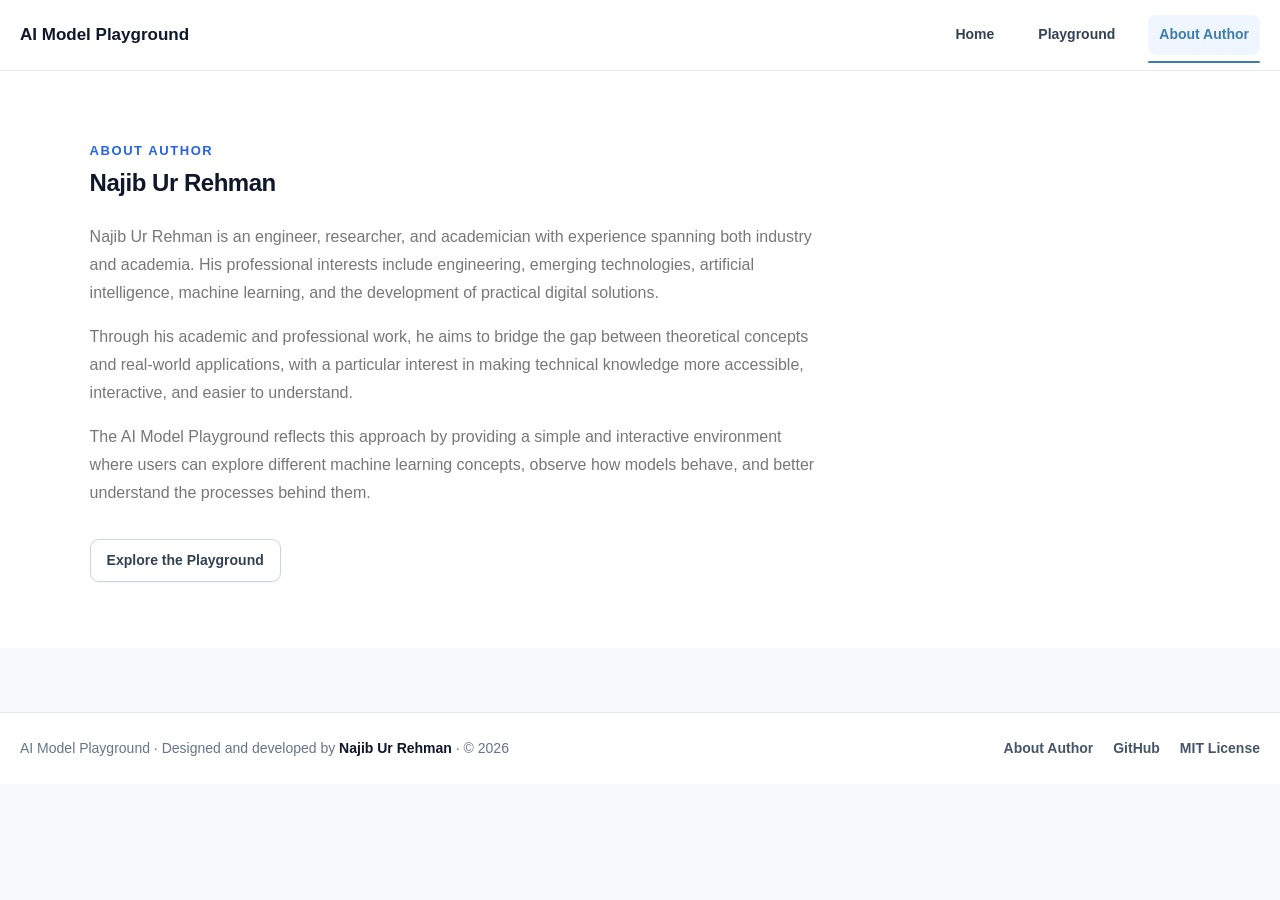
==== commit a23d349b: "Improve K-Means layout, graph sizing, and responsive UI" ====
--- a/about.html
+++ b/about.html
@@ -139,6 +139,41 @@
 
 </main>
 
+<footer class="site-footer">
+
+  <div class="wrap footer-content">
+
+    <p>
+      AI Model Playground · Designed and developed by
+      <strong>Najib Ur Rehman</strong>
+      · © 2026
+    </p>
+
+    <div class="footer-links">
+
+      <a href="about.html">
+        About Author
+      </a>
+
+      <a
+        href="https://github.com/rehmannajib/ai-model-playground"
+        target="_blank"
+        rel="noopener noreferrer">
+        GitHub
+      </a>
+
+      <a
+        href="https://github.com/rehmannajib/ai-model-playground/blob/main/LICENSE"
+        target="_blank"
+        rel="noopener noreferrer">
+        MIT License
+      </a>
+
+    </div>
+
+  </div>
+
+</footer>
 
 </body>
 
--- a/style.css
+++ b/style.css
@@ -144,7 +144,7 @@
 align-items:center;
 justify-content:space-between;
 gap:20px;
-font-size:11px;
+font-size:clamp(13.5px,0.90vw,14.5px);
 color:var(--muted-light)
 }
 
@@ -192,7 +192,7 @@
 min-width:0;
 text-decoration:none;
 font-weight:700;
-font-size:14px;
+font-size:clamp(16px,1.08vw,17.5px);
 color:var(--text)
 }
 
@@ -225,7 +225,7 @@
 border-radius:8px;
 text-decoration:none;
 color:var(--text-soft);
-font-size:13px;
+font-size:clamp(15px,1.02vw,16.5px);
 font-weight:600
 }
 
@@ -269,7 +269,7 @@
 .hero p{
 max-width:740px;
 margin:0 auto 30px;
-font-size:18px;
+font-size:clamp(19px,1.34vw,21px);
 line-height:1.75;
 color:var(--muted)
 }
@@ -295,7 +295,7 @@
 }
 
 .label{
-font-size:11px;
+font-size:clamp(13.5px,0.90vw,14.5px);
 font-weight:800;
 letter-spacing:.12em;
 text-transform:uppercase;
@@ -342,7 +342,7 @@
 border-radius:9px;
 background:#fff;
 color:var(--text-soft);
-font-size:13px;
+font-size:clamp(15px,1.02vw,16.5px);
 font-weight:700;
 text-decoration:none;
 box-shadow:var(--shadow-sm);
@@ -388,7 +388,7 @@
 border-left:3px solid var(--blue);
 border-radius:9px;
 background:#fff;
-font-size:12px;
+font-size:clamp(14px,0.96vw,15.5px);
 box-shadow:var(--shadow-sm)
 }
 
@@ -442,18 +442,17 @@
 border-radius:10px;
 background:var(--soft-blue);
 color:var(--blue);
-font-size:11px;
+font-size:clamp(13.5px,0.90vw,14.5px);
 font-weight:800
 }
 
 .overview-card h3{
 margin:14px 0 7px;
-font-size:17px
-}
+font-size:clamp(18px,1.28vw,20px);}
 
 .overview-card p{
 margin:0;
-font-size:13px;
+font-size:clamp(15px,1.02vw,16.5px);
 color:var(--muted)
 }
 
@@ -483,18 +482,17 @@
 border-radius:50%;
 background:var(--blue);
 color:#fff;
-font-size:12px;
+font-size:clamp(14px,0.96vw,15.5px);
 font-weight:800
 }
 
 .how-grid h3{
 margin:12px 0 6px;
-font-size:17px
-}
+font-size:clamp(18px,1.28vw,20px);}
 
 .how-grid p{
 margin:0;
-font-size:12px;
+font-size:clamp(14px,0.96vw,15.5px);
 color:var(--muted)
 }
 
@@ -521,13 +519,13 @@
 }
 
 .outcome-list strong{
-font-size:13px;
+font-size:clamp(15px,1.02vw,16.5px);
 color:var(--text)
 }
 
 .outcome-list span{
 margin-top:4px;
-font-size:12px;
+font-size:clamp(14px,0.96vw,15.5px);
 color:var(--muted)
 }
 
@@ -566,7 +564,7 @@
 .model-sidebar-header small{
 display:block;
 margin-bottom:4px;
-font-size:10px;
+font-size:clamp(12.5px,0.84vw,13.5px);
 font-weight:800;
 letter-spacing:.12em;
 text-transform:uppercase;
@@ -575,7 +573,7 @@
 
 .model-sidebar-header h3{
 margin:0;
-font-size:20px;
+font-size:clamp(21px,1.48vw,24px);
 line-height:1.3;
 font-weight:700;
 color:var(--text)
@@ -583,7 +581,7 @@
 
 .model-sidebar-header p{
 margin:6px 0 0;
-font-size:11px;
+font-size:clamp(13.5px,0.90vw,14.5px);
 line-height:1.55;
 color:var(--muted)
 }
@@ -604,7 +602,7 @@
 background:
 linear-gradient(90deg,transparent,transparent),
 #fff;
-font-size:12px;
+font-size:clamp(14px,0.96vw,15.5px);
 color:var(--text-soft);
 outline:none;
 box-shadow:inset 0 1px 1px rgba(15,23,42,.02)
@@ -621,7 +619,7 @@
 top:50%;
 transform:translateY(-50%);
 z-index:1;
-font-size:17px;
+font-size:clamp(18px,1.28vw,20px);
 line-height:1;
 color:var(--muted-light);
 pointer-events:none
@@ -691,7 +689,7 @@
 height:28px;
 border-radius:8px;
 background:#eef2f7;
-font-size:9px;
+font-size:clamp(12px,0.80vw,13px);
 font-weight:850;
 letter-spacing:.03em;
 color:#475569
@@ -705,7 +703,7 @@
 .nav-main-button>span:nth-child(2){
 flex:1;
 min-width:0;
-font-size:13px;
+font-size:clamp(15px,1.02vw,16.5px);
 font-weight:750;
 line-height:1.35
 }
@@ -713,7 +711,7 @@
 .nav-chevron{
 flex:0 0 auto;
 margin-left:auto;
-font-size:15px;
+font-size:clamp(16.5px,1.14vw,18.5px);
 line-height:1;
 font-weight:700;
 color:var(--muted-light);
@@ -790,7 +788,7 @@
 .nav-section-button>span:first-child{
 flex:1;
 min-width:0;
-font-size:11px;
+font-size:clamp(13.5px,0.90vw,14.5px);
 font-weight:650;
 line-height:1.45;
 white-space:normal;
@@ -799,8 +797,7 @@
 
 .nav-section-button .nav-chevron{
 margin-top:2px;
-font-size:12px
-}
+font-size:clamp(14px,0.96vw,15.5px);}
 
 .nav-model-list{
 display:none;
@@ -832,7 +829,7 @@
 
 .nav-model>span:first-child{
 min-width:0;
-font-size:11px;
+font-size:clamp(13.5px,0.90vw,14.5px);
 font-weight:550;
 line-height:1.35
 }
@@ -863,7 +860,7 @@
 border:1px solid #e2e8f0;
 border-radius:999px;
 background:#f8fafc;
-font-size:8px;
+font-size:clamp(11.5px,0.76vw,12.5px);
 font-weight:750;
 line-height:1.4;
 white-space:nowrap;
@@ -874,7 +871,7 @@
 padding:11px 14px;
 border-top:1px solid var(--border);
 background:#fbfcfe;
-font-size:9px;
+font-size:clamp(12px,0.80vw,13px);
 letter-spacing:.01em;
 color:var(--muted-light)
 }
@@ -890,7 +887,7 @@
 gap:6px;
 min-height:22px;
 margin:0 0 15px;
-font-size:10px;
+font-size:clamp(12.5px,0.84vw,13.5px);
 color:var(--muted-light)
 }
 
@@ -899,7 +896,7 @@
 }
 
 .model-breadcrumb strong{
-font-size:10px;
+font-size:clamp(12.5px,0.84vw,13.5px);
 font-weight:750;
 color:var(--blue)
 }
@@ -910,7 +907,7 @@
 padding:0;
 background:transparent;
 font:inherit;
-font-size:10px;
+font-size:clamp(12.5px,0.84vw,13.5px);
 font-weight:750;
 color:var(--blue);
 cursor:pointer
@@ -927,7 +924,7 @@
 .model-search-empty{
 padding:26px 10px;
 text-align:center;
-font-size:11px;
+font-size:clamp(13.5px,0.90vw,14.5px);
 color:var(--muted-light)
 }
 
@@ -954,21 +951,21 @@
 border:1px solid var(--border-strong);
 border-radius:11px;
 background:#fff;
-font-size:12px;
+font-size:clamp(14px,0.96vw,15.5px);
 font-weight:750;
 color:var(--text-soft);
 box-shadow:var(--shadow-sm)
 }
 
 .model-mobile-toggle strong{
-font-size:11px;
+font-size:clamp(13.5px,0.90vw,14.5px);
 color:var(--blue)
 }
 
 .model-mobile-toggle .mobile-current-model{
 display:block;
 margin-top:2px;
-font-size:11px;
+font-size:clamp(13.5px,0.90vw,14.5px);
 font-weight:500;
 color:var(--muted)
 }
@@ -1004,7 +1001,7 @@
 .model-welcome-head p{
 margin:0;
 max-width:690px;
-font-size:14px;
+font-size:clamp(16px,1.08vw,17.5px);
 line-height:1.75;
 color:var(--muted)
 }
@@ -1019,7 +1016,7 @@
 align-items:center;
 gap:9px;
 margin-bottom:11px;
-font-size:12px;
+font-size:clamp(14px,0.96vw,15.5px);
 font-weight:750;
 color:var(--text-soft)
 }
@@ -1032,7 +1029,7 @@
 border-radius:9px;
 background:var(--soft-blue);
 color:var(--blue);
-font-size:9px;
+font-size:clamp(12px,0.80vw,13px);
 font-weight:850
 }
 
@@ -1079,7 +1076,7 @@
 }
 
 .model-welcome-card strong{
-font-size:14px;
+font-size:clamp(16px,1.08vw,17.5px);
 line-height:1.4;
 font-weight:750;
 color:var(--text)
@@ -1087,7 +1084,7 @@
 
 .model-welcome-card small{
 margin-top:5px;
-font-size:11px;
+font-size:clamp(13.5px,0.90vw,14.5px);
 line-height:1.55;
 color:var(--muted)
 }
@@ -1101,7 +1098,7 @@
 border-radius:9px;
 background:#f4f7fb;
 color:var(--blue);
-font-size:16px;
+font-size:clamp(17px,1.20vw,19px);
 transition:transform .18s ease,background .18s ease
 }
 
@@ -1114,7 +1111,7 @@
 margin:25px 0 0;
 padding-top:17px;
 border-top:1px solid var(--border);
-font-size:10px;
+font-size:clamp(12.5px,0.84vw,13.5px);
 color:var(--muted-light)
 }
 
@@ -1218,7 +1215,7 @@
 .tree-toolbar small,
 .knn-toolbar small{
 display:block;
-font-size:10px;
+font-size:clamp(12.5px,0.84vw,13.5px);
 font-weight:700;
 letter-spacing:.06em;
 text-transform:uppercase;
@@ -1292,7 +1289,7 @@
 .limits{
 display:flex;
 justify-content:space-between;
-font-size:12px;
+font-size:clamp(14px,0.96vw,15.5px);
 color:var(--muted)
 }
 
@@ -1345,7 +1342,7 @@
 }
 
 .node-text{
-font-size:13px;
+font-size:clamp(15px,1.02vw,16.5px);
 font-weight:700;
 fill:var(--text);
 pointer-events:none
@@ -1362,8 +1359,7 @@
 gap:16px;
 flex-wrap:wrap;
 color:var(--muted);
-font-size:12px
-}
+font-size:clamp(14px,0.96vw,15.5px);}
 
 .legend-line{
 display:inline-block;
@@ -1420,7 +1416,7 @@
 border-radius:7px;
 background:#111827;
 color:#fff;
-font-size:12px;
+font-size:clamp(14px,0.96vw,15.5px);
 pointer-events:none
 }
 
@@ -1534,18 +1530,17 @@
 }
 
 .process-grid>article strong{
-font-size:13px
-}
+font-size:clamp(15px,1.02vw,16.5px);}
 
 .process-grid>article span{
 margin-top:4px;
-font-size:11px;
+font-size:clamp(13.5px,0.90vw,14.5px);
 color:var(--muted)
 }
 
 .process-grid>span{
 align-self:center;
-font-size:21px;
+font-size:clamp(22px,1.55vw,25px);
 font-weight:700;
 color:var(--blue)
 }
@@ -1603,7 +1598,7 @@
 }
 
 .dimension-grid span{
-font-size:12px;
+font-size:clamp(14px,0.96vw,15.5px);
 color:var(--muted)
 }
 
@@ -1668,8 +1663,7 @@
 display:block;
 margin-top:8px;
 color:var(--blue);
-font-size:18px
-}
+font-size:clamp(19px,1.34vw,21px);}
 
 .cnn-workspace{
 display:grid;
@@ -1701,7 +1695,7 @@
 
 .cnn-panel-heading p{
 margin:3px 0;
-font-size:13px;
+font-size:clamp(15px,1.02vw,16.5px);
 color:var(--muted)
 }
 
@@ -1745,7 +1739,7 @@
 
 .matrix-limit{
 text-align:center;
-font-size:12px;
+font-size:clamp(14px,0.96vw,15.5px);
 color:var(--muted)
 }
 
@@ -1762,7 +1756,7 @@
 border:1px solid #e0e0e0;
 border-radius:4px;
 background:#f5f5f5;
-font-size:12px;
+font-size:clamp(14px,0.96vw,15.5px);
 font-weight:700
 }
 
@@ -1855,12 +1849,12 @@
 }
 
 .pipeline-box span{
-font-size:12px;
+font-size:clamp(14px,0.96vw,15.5px);
 color:var(--muted)
 }
 
 .pipeline-arrow{
-font-size:24px;
+font-size:clamp(24px,1.78vw,29px);
 color:var(--blue)
 }
 
@@ -1910,7 +1904,7 @@
 
 .tree-sample-count{
 margin-left:auto;
-font-size:13px;
+font-size:clamp(15px,1.02vw,16.5px);
 font-weight:700;
 color:var(--muted)
 }
@@ -1939,7 +1933,7 @@
 border-radius:999px;
 background:#eef5fa;
 color:var(--blue);
-font-size:13px;
+font-size:clamp(15px,1.02vw,16.5px);
 font-weight:700
 }
 
@@ -1966,14 +1960,13 @@
 }
 
 .tree-summary-grid span{
-font-size:12px;
+font-size:clamp(14px,0.96vw,15.5px);
 color:var(--muted)
 }
 
 .tree-summary-grid strong{
 margin-top:3px;
-font-size:18px
-}
+font-size:clamp(19px,1.34vw,21px);}
 
 .tree-best-result{
 padding:20px;
@@ -2003,13 +1996,13 @@
 }
 
 .tree-best-grid span{
-font-size:12px;
+font-size:clamp(14px,0.96vw,15.5px);
 color:var(--muted)
 }
 
 .tree-best-grid strong{
 margin-top:4px;
-font-size:18px;
+font-size:clamp(19px,1.34vw,21px);
 color:var(--blue)
 }
 
@@ -2037,7 +2030,7 @@
 
 .tree-panel-heading p{
 margin:4px 0 0;
-font-size:13px;
+font-size:clamp(15px,1.02vw,16.5px);
 color:var(--muted)
 }
 
@@ -2060,7 +2053,7 @@
 }
 
 .tree-table th{
-font-size:11px;
+font-size:clamp(13.5px,0.90vw,14.5px);
 font-weight:700;
 color:var(--muted)
 }
@@ -2134,7 +2127,7 @@
 
 .tree-branch-label{
 margin-bottom:8px;
-font-size:11px;
+font-size:clamp(13.5px,0.90vw,14.5px);
 font-weight:700;
 color:var(--blue)
 }
@@ -2153,7 +2146,7 @@
 width:28px;
 height:28px;
 border-radius:50%;
-font-size:11px;
+font-size:clamp(13.5px,0.90vw,14.5px);
 font-weight:700
 }
 
@@ -2186,14 +2179,13 @@
 .tree-stats span{
 display:block;
 margin-bottom:5px;
-font-size:12px;
+font-size:clamp(14px,0.96vw,15.5px);
 color:var(--muted)
 }
 
 .tree-stats strong{
 display:block;
-font-size:18px
-}
+font-size:clamp(19px,1.34vw,21px);}
 
 .tree-stats div:last-child{
 border:1px solid #cbdde9;
@@ -2278,7 +2270,7 @@
 
 .knn-sample-count{
 margin-left:auto;
-font-size:13px;
+font-size:clamp(15px,1.02vw,16.5px);
 font-weight:700;
 color:var(--muted)
 }
@@ -2303,7 +2295,7 @@
 border-radius:999px;
 background:#eef5fa;
 color:var(--blue);
-font-size:13px;
+font-size:clamp(15px,1.02vw,16.5px);
 font-weight:700
 }
 
@@ -2330,14 +2322,13 @@
 }
 
 .knn-summary-grid span{
-font-size:12px;
+font-size:clamp(14px,0.96vw,15.5px);
 color:var(--muted)
 }
 
 .knn-summary-grid strong{
 margin-top:3px;
-font-size:18px
-}
+font-size:clamp(19px,1.34vw,21px);}
 
 .knn-query-inputs{
 display:grid;
@@ -2391,7 +2382,7 @@
 
 .knn-panel-heading p{
 margin:4px 0 0;
-font-size:13px;
+font-size:clamp(15px,1.02vw,16.5px);
 color:var(--muted)
 }
 
@@ -2414,7 +2405,7 @@
 }
 
 .knn-table th{
-font-size:11px;
+font-size:clamp(13.5px,0.90vw,14.5px);
 color:var(--muted)
 }
 
@@ -2482,7 +2473,7 @@
 flex-wrap:wrap;
 justify-content:center;
 margin-top:14px;
-font-size:12px;
+font-size:clamp(14px,0.96vw,15.5px);
 color:var(--muted)
 }
 
@@ -2535,14 +2526,13 @@
 }
 
 .knn-prediction-grid span{
-font-size:12px;
+font-size:clamp(14px,0.96vw,15.5px);
 color:var(--muted)
 }
 
 .knn-prediction-grid strong{
 margin-top:4px;
-font-size:18px
-}
+font-size:clamp(19px,1.34vw,21px);}
 
 .knn-prediction-result{
 border:1px solid #cbdde9;
@@ -2550,7 +2540,7 @@
 }
 
 .knn-prediction-result strong{
-font-size:24px;
+font-size:clamp(24px,1.78vw,29px);
 color:var(--blue)
 }
 
@@ -2580,7 +2570,7 @@
 .model-content>div>.heading .label{
 display:block;
 margin-bottom:6px;
-font-size:11px;
+font-size:clamp(13.5px,0.90vw,14.5px);
 font-weight:800;
 letter-spacing:.1em
 }
@@ -2595,7 +2585,7 @@
 .model-content>div>.heading p{
 max-width:760px;
 margin:0;
-font-size:14px;
+font-size:clamp(16px,1.08vw,17.5px);
 line-height:1.7
 }
 
@@ -2615,7 +2605,7 @@
 .model-control-card>label{
 display:block;
 min-width:0;
-font-size:11px;
+font-size:clamp(13.5px,0.90vw,14.5px);
 font-weight:700;
 color:#344054
 }
@@ -2632,7 +2622,7 @@
 border:1px solid #d0d5dd;
 border-radius:6px;
 background:#fff;
-font-size:12px;
+font-size:clamp(14px,0.96vw,15.5px);
 color:#101828;
 outline:none
 }
@@ -2671,7 +2661,7 @@
 align-items:center;
 gap:7px;
 margin:0 0 18px;
-font-size:16px;
+font-size:clamp(17px,1.20vw,19px);
 color:#101828
 }
 
@@ -2701,7 +2691,7 @@
 .model-summary-grid span{
 display:block;
 margin-bottom:4px;
-font-size:10px;
+font-size:clamp(12.5px,0.84vw,13.5px);
 font-weight:600;
 text-transform:uppercase;
 letter-spacing:.04em;
@@ -2710,7 +2700,7 @@
 
 .model-summary-grid strong{
 display:block;
-font-size:18px;
+font-size:clamp(19px,1.34vw,21px);
 line-height:1.3;
 color:#101828
 }
@@ -2740,7 +2730,7 @@
 .model-table th{
 padding:10px 11px;
 border-bottom:1px solid #e4e7ec;
-font-size:9px;
+font-size:clamp(12px,0.80vw,13px);
 font-weight:800;
 letter-spacing:.05em;
 text-transform:uppercase;
@@ -2751,7 +2741,7 @@
 .model-table td{
 padding:8px 10px;
 border-bottom:1px solid #f0f2f5;
-font-size:11px;
+font-size:clamp(13.5px,0.90vw,14.5px);
 text-align:left;
 color:#344054
 }
@@ -2773,8 +2763,7 @@
 border:1px solid #d0d5dd;
 border-radius:4px;
 background:#fff;
-font-size:11px
-}
+font-size:clamp(13.5px,0.90vw,14.5px);}
 
 .model-plot{
 position:relative;
@@ -2828,7 +2817,7 @@
 .lstm-calc-step strong{
 display:block;
 margin-bottom:6px;
-font-size:11px;
+font-size:clamp(13.5px,0.90vw,14.5px);
 color:#344054
 }
 
@@ -2840,7 +2829,7 @@
 .rnn-calc-step code,
 .lstm-calc-step code{
 display:block;
-font-size:11px;
+font-size:clamp(13.5px,0.90vw,14.5px);
 line-height:1.7;
 color:#475467
 }
@@ -2949,14 +2938,14 @@
 .gb-stage-card strong{
 display:block;
 margin-bottom:7px;
-font-size:13px;
+font-size:clamp(15px,1.02vw,16.5px);
 color:var(--blue)
 }
 
 .rf-tree-card code,
 .gb-stage-card code{
 display:block;
-font-size:10px;
+font-size:clamp(12.5px,0.84vw,13.5px);
 line-height:1.6;
 white-space:normal;
 color:#475467
@@ -2988,7 +2977,7 @@
 }
 
 .kmeans-centroid{
-font-size:15px;
+font-size:clamp(16.5px,1.14vw,18.5px);
 font-weight:800;
 fill:#101828
 }
@@ -3052,8 +3041,7 @@
 padding:10px;
 border:1px solid var(--border);
 text-align:center;
-font-size:11px
-}
+font-size:clamp(13.5px,0.90vw,14.5px);}
 
 .transformer-attention-table th{
 background:var(--soft);
@@ -3108,7 +3096,7 @@
 align-items:center;
 justify-content:space-between;
 gap:20px;
-font-size:12px;
+font-size:clamp(14px,0.96vw,15.5px);
 color:#cbd5e1
 }
 
@@ -3489,8 +3477,7 @@
 }
 
 .model-breadcrumb{
-font-size:9px
-}
+font-size:clamp(12px,0.80vw,13px);}
 
 }
 
@@ -3591,7 +3578,7 @@
 border:1px solid var(--border);
 border-radius:8px;
 background:#fff;
-font-size:11px!important;
+font-size:clamp(13.5px,0.90vw,14.5px)!important;
 line-height:1.2;
 text-align:center
 }
@@ -3631,3 +3618,2133 @@
 
 }
 
+
+/* =========================================================
+   KNN - INTERACTIVE ANIMATION EXTENSIONS
+   ========================================================= */
+
+.knn-main-actions{
+  flex-wrap:wrap
+}
+
+.knn-animation-card{
+  padding:22px;
+  margin-bottom:18px;
+  border:1px solid #cbdde9;
+  background:linear-gradient(180deg,#fbfdff 0%,#f5f9fc 100%)
+}
+
+.knn-animation-heading{
+  display:flex;
+  justify-content:space-between;
+  gap:20px;
+  align-items:flex-start
+}
+
+.knn-animation-heading h3{
+  margin:4px 0 6px
+}
+
+.knn-animation-heading p{
+  margin:0;
+  color:var(--muted)
+}
+
+.knn-animation-status{
+  min-width:145px;
+  padding:12px 14px;
+  border-radius:8px;
+  background:#fff;
+  border:1px solid var(--border);
+  text-align:right
+}
+
+.knn-animation-status span,
+.knn-animation-status strong{
+  display:block
+}
+
+.knn-animation-status span{
+  font-size:clamp(14px,0.96vw,15.5px);
+  color:var(--muted)
+}
+
+.knn-animation-status strong{
+  margin-top:3px;
+  font-size:clamp(19px,1.34vw,21px);}
+
+.knn-animation-controls{
+  display:flex;
+  gap:10px;
+  align-items:center;
+  flex-wrap:wrap;
+  margin-top:18px
+}
+
+.knn-speed-control{
+  display:grid;
+  grid-template-columns:auto minmax(120px,200px) auto;
+  gap:10px;
+  align-items:center;
+  margin-left:auto;
+  font-size:clamp(14px,0.96vw,15.5px);
+  font-weight:700;
+  color:var(--muted)
+}
+
+.knn-speed-control input{
+  width:100%;
+  accent-color:var(--blue)
+}
+
+.knn-speed-control strong{
+  min-width:64px;
+  color:var(--text)
+}
+
+.knn-progress-track{
+  width:100%;
+  height:7px;
+  margin-top:16px;
+  overflow:hidden;
+  border-radius:999px;
+  background:#e6edf3
+}
+
+.knn-progress-bar{
+  width:0;
+  height:100%;
+  border-radius:inherit;
+  background:linear-gradient(90deg,var(--blue),var(--purple));
+  transition:width .3s ease
+}
+
+.knn-live-step{
+  margin-top:14px
+}
+
+.knn-chart-hint{
+  margin:10px 0 0;
+  text-align:center;
+  font-size:clamp(14px,0.96vw,15.5px);
+  color:var(--muted)
+}
+
+.knn-plot{
+  cursor:crosshair
+}
+
+.knn-grid-line{
+  stroke:#e7edf2;
+  stroke-width:1
+}
+
+.knn-distance-line{
+  stroke:#94a3b8;
+  stroke-width:1.5;
+  stroke-dasharray:6 5;
+  opacity:.55;
+  animation:knn-line-reveal .35s ease both
+}
+
+.knn-distance-line.is-current{
+  stroke:#7c3aed;
+  stroke-width:3;
+  stroke-dasharray:none;
+  opacity:1
+}
+
+.knn-distance-line.is-neighbor{
+  stroke:#2563eb;
+  stroke-width:2.5;
+  stroke-dasharray:none;
+  opacity:.85
+}
+
+.knn-current-ring{
+  fill:none;
+  stroke:#f59e0b;
+  stroke-width:3;
+  opacity:.95;
+  animation:knn-pulse-ring 1s ease-in-out infinite
+}
+
+.knn-query-point{
+  transition:fill .25s ease,stroke .25s ease
+}
+
+.knn-query-point.predicted-a{
+  fill:#2563eb
+}
+
+.knn-query-point.predicted-b{
+  fill:#dc2626
+}
+
+.knn-current-row td{
+  background:#fff7df!important;
+  box-shadow:inset 0 1px #f2c66d,inset 0 -1px #f2c66d
+}
+
+.knn-pending-row{
+  opacity:.55
+}
+
+.knn-calc-current{
+  grid-column:1/-1;
+  border:1px solid #d8c8f2;
+  background:#faf7ff
+}
+
+.knn-calc-current code{
+  display:block;
+  margin:10px 0;
+  font-size:clamp(16px,1.08vw,17.5px);
+  overflow-wrap:anywhere
+}
+
+.knn-calc-current p{
+  margin:0;
+  color:var(--muted)
+}
+
+.knn-try-card,
+.knn-live-math-card{
+  margin-top:20px;
+  padding:20px;
+  border:1px solid #cbdde9;
+  border-radius:10px;
+  background:#f8fbfd
+}
+
+.knn-try-card strong{
+  display:block;
+  margin-bottom:6px;
+  font-size:clamp(18px,1.28vw,20px);}
+
+.knn-try-card p{
+  margin:0 0 10px
+}
+
+.knn-jump-link{
+  font-size:clamp(15px,1.02vw,16.5px);
+  font-weight:800;
+  color:var(--blue)
+}
+
+.knn-live-math-card h3{
+  margin:5px 0 16px
+}
+
+.knn-live-math-grid{
+  display:grid;
+  grid-template-columns:repeat(3,minmax(0,1fr));
+  gap:12px
+}
+
+.knn-live-math-grid>div{
+  padding:14px;
+  border-radius:8px;
+  background:#fff;
+  border:1px solid var(--border)
+}
+
+.knn-live-math-grid span,
+.knn-live-math-grid strong{
+  display:block
+}
+
+.knn-live-math-grid span{
+  margin-bottom:7px;
+  font-size:clamp(14px,0.96vw,15.5px);
+  color:var(--muted)
+}
+
+.knn-live-math-grid strong{
+  font-size:clamp(15px,1.02vw,16.5px);
+  line-height:1.55;
+  overflow-wrap:anywhere
+}
+
+.knn-process-note{
+  margin:0 0 18px;
+  color:var(--muted)
+}
+
+.knn-process-grid article{
+  transition:transform .2s ease,border-color .2s ease,background .2s ease,box-shadow .2s ease
+}
+
+.knn-process-grid article.is-active{
+  transform:translateY(-3px);
+  border-color:#7c3aed;
+  background:#faf7ff;
+  box-shadow:0 8px 20px rgba(124,58,237,.12)
+}
+
+.knn-process-grid article.is-complete{
+  border-color:#9acbb2;
+  background:#f2fbf6
+}
+
+@keyframes knn-line-reveal{
+  from{opacity:0}
+  to{opacity:.85}
+}
+
+@keyframes knn-pulse-ring{
+  0%,100%{r:16;opacity:.65}
+  50%{r:20;opacity:1}
+}
+
+@media(max-width:900px){
+  .knn-animation-heading{
+    flex-direction:column
+  }
+
+  .knn-animation-status{
+    width:100%;
+    text-align:left
+  }
+
+  .knn-speed-control{
+    width:100%;
+    margin-left:0
+  }
+
+  .knn-live-math-grid{
+    grid-template-columns:1fr
+  }
+}
+
+@media(max-width:600px){
+  .knn-animation-controls{
+    flex-direction:column;
+    align-items:stretch
+  }
+
+  .knn-animation-controls .btn{
+    width:100%
+  }
+
+  .knn-speed-control{
+    grid-template-columns:1fr;
+    gap:5px
+  }
+}
+
+/* =========================================================
+   33. FULL-WIDTH MODEL WORKSPACE / MODEL DRAWER
+   =========================================================
+   The model browser stays visible on the model chooser screen.
+   Once a model is selected, the workspace expands to full width
+   and the browser becomes an on-demand slide-out drawer.
+   ========================================================= */
+
+.model-sidebar-header{
+  position:relative
+}
+
+.model-sidebar-close{
+  display:none;
+  position:absolute;
+  top:14px;
+  right:14px;
+  width:32px;
+  height:32px;
+  place-items:center;
+  padding:0;
+  border:1px solid var(--border);
+  border-radius:9px;
+  background:#fff;
+  color:var(--muted);
+  font-size:clamp(21px,1.48vw,24px);
+  line-height:1;
+  cursor:pointer
+}
+
+.model-sidebar-close:hover{
+  background:#f8fafc;
+  color:var(--text)
+}
+
+body.model-selected-view .model-browser{
+  display:block;
+  width:100%
+}
+
+body.model-selected-view .model-content{
+  width:100%;
+  min-width:0
+}
+
+body.model-selected-view .model-sidebar{
+  position:fixed!important;
+  top:0!important;
+  left:0!important;
+  z-index:1002!important;
+  display:flex!important;
+  width:min(88vw,360px)!important;
+  height:100dvh!important;
+  max-height:100dvh!important;
+  margin:0!important;
+  border-radius:0 18px 18px 0!important;
+  transform:translateX(-105%);
+  transition:transform .22s ease;
+  box-shadow:20px 0 55px rgba(15,23,42,.23)!important
+}
+
+body.model-selected-view .model-sidebar.mobile-open{
+  transform:translateX(0)
+}
+
+body.model-selected-view .model-sidebar-close{
+  display:grid
+}
+
+body.model-selected-view .model-mobile-toggle{
+  display:inline-flex;
+  width:auto;
+  min-width:210px;
+  gap:18px;
+  margin:0 0 14px;
+  padding:10px 13px;
+  cursor:pointer
+}
+
+body.model-selected-view .model-mobile-toggle:hover{
+  border-color:#bfd1ea;
+  background:#fcfdff
+}
+
+body.model-selected-view .model-toggle-copy{
+  min-width:0;
+  text-align:left
+}
+
+body.model-selected-view .model-mobile-toggle strong{
+  display:block;
+  font-size:clamp(13.5px,0.90vw,14.5px);
+  line-height:1.2
+}
+
+body.model-selected-view .model-mobile-toggle .mobile-current-model{
+  max-width:220px;
+  overflow:hidden;
+  text-overflow:ellipsis;
+  white-space:nowrap
+}
+
+body.model-selected-view .model-toggle-icon{
+  flex:0 0 auto;
+  align-self:center;
+  font-size:clamp(18px,1.28vw,20px);
+  color:var(--blue)
+}
+
+body.model-selected-view .model-mobile-backdrop.open{
+  display:block;
+  position:fixed;
+  inset:0;
+  z-index:1001;
+  background:rgba(15,23,42,.42);
+  backdrop-filter:blur(2px)
+}
+
+/* On smaller screens the same drawer is used even on the chooser. */
+@media(max-width:900px){
+
+  .model-sidebar-close{
+    display:grid
+  }
+
+  body.model-selected-view .model-mobile-toggle{
+    position:sticky;
+    top:76px;
+    z-index:60;
+    width:100%;
+    min-width:0
+  }
+
+}
+
+@media(max-width:650px){
+
+  body.model-selected-view .model-mobile-toggle{
+    top:126px
+  }
+
+}
+
+
+/* =========================================================
+   34. RESPONSIVE TYPOGRAPHY SYSTEM
+   =========================================================
+   Text now scales within safe limits instead of shrinking to
+   tiny fixed pixel sizes. clamp(MIN, FLUID, MAX) keeps laptop
+   text readable, allows modest growth on large screens, and
+   protects mobile layouts from oversized type.
+   ========================================================= */
+
+html{
+  font-size:clamp(15px,0.18vw + 13.8px,17px);
+  -webkit-text-size-adjust:100%;
+  text-size-adjust:100%
+}
+
+body{
+  line-height:1.68
+}
+
+/* Keep form controls comfortably readable and touch friendly. */
+input,
+select,
+textarea{
+  line-height:1.4
+}
+
+/* Long model names and educational text should wrap naturally. */
+.model-content,
+.model-welcome-card,
+.card,
+.learn-panel,
+.knn-animation-card{
+  overflow-wrap:anywhere
+}
+
+/* Laptop: use the available width while preserving readable measure. */
+@media (min-width:901px) and (max-width:1600px){
+  .wrap{
+    width:min(1380px,calc(100% - 48px))
+  }
+
+  body.model-selected-view .model-content{
+    max-width:none
+  }
+}
+
+/* Mobile/tablet: never allow important navigation or controls to become tiny. */
+@media (max-width:900px){
+  .header nav a,
+  .main-nav a{
+    font-size:clamp(14px,3.5vw,16px)!important
+  }
+
+  .btn,
+  button,
+  input,
+  select,
+  textarea{
+    font-size:max(14px,1em)
+  }
+}
+
+@media (max-width:600px){
+  .wrap{
+    width:min(100% - 28px,1240px)
+  }
+
+  body{
+    line-height:1.62
+  }
+}
+
+/* =========================================================
+   KNN - REAL-WORLD DATASET EXPERIENCE
+   ========================================================= */
+
+.knn-example-card{
+  padding:22px;
+  margin-bottom:18px;
+  border:1px solid #cbdde9;
+  background:linear-gradient(180deg,#fbfdff 0%,#f7fafc 100%)
+}
+
+.knn-example-heading h3{
+  margin:5px 0 6px
+}
+
+.knn-example-heading p{
+  margin:0;
+  color:var(--muted)
+}
+
+.knn-example-options{
+  display:grid;
+  grid-template-columns:repeat(3,minmax(0,1fr));
+  gap:12px;
+  margin-top:18px
+}
+
+.knn-example-option{
+  display:grid;
+  grid-template-columns:auto 1fr;
+  grid-template-areas:
+    "icon title"
+    "icon note";
+  column-gap:12px;
+  row-gap:3px;
+  align-items:center;
+  width:100%;
+  padding:16px;
+  border:1px solid var(--border);
+  border-radius:10px;
+  background:#fff;
+  color:var(--text);
+  text-align:left;
+  cursor:pointer;
+  transition:transform .2s ease,border-color .2s ease,box-shadow .2s ease,background .2s ease
+}
+
+.knn-example-option:hover{
+  transform:translateY(-2px);
+  border-color:#9dbdd2;
+  box-shadow:0 8px 20px rgba(15,23,42,.08)
+}
+
+.knn-example-option.is-active{
+  border-color:var(--blue);
+  background:#eef6fb;
+  box-shadow:0 0 0 2px rgba(37,99,235,.08)
+}
+
+.knn-example-icon{
+  grid-area:icon;
+  min-width:48px;
+  font-size:clamp(25px,2vw,34px);
+  line-height:1;
+  text-align:center
+}
+
+.knn-example-option strong{
+  grid-area:title;
+  font-size:clamp(16px,1.12vw,18px)
+}
+
+.knn-example-option small{
+  grid-area:note;
+  color:var(--muted);
+  font-size:clamp(13px,.92vw,14.5px);
+  line-height:1.4
+}
+
+.knn-example-description{
+  display:flex;
+  gap:12px;
+  align-items:baseline;
+  margin-top:14px;
+  padding:12px 14px;
+  border-radius:8px;
+  background:#fff;
+  border:1px solid var(--border)
+}
+
+.knn-example-description strong{
+  flex:0 0 auto;
+  color:var(--blue)
+}
+
+.knn-example-description span{
+  color:var(--muted)
+}
+
+.knn-normalization-note{
+  margin:16px 0 0;
+  padding:11px 13px;
+  border-left:3px solid #7c3aed;
+  border-radius:0 6px 6px 0;
+  background:#faf7ff;
+  color:#5b6474;
+  font-size:clamp(14px,.96vw,15.5px);
+  line-height:1.55
+}
+
+.knn-query-heading{
+  display:flex;
+  align-items:flex-start;
+  justify-content:space-between;
+  gap:18px
+}
+
+.knn-query-heading h3{
+  margin:5px 0 6px
+}
+
+.knn-query-heading p{
+  margin:0
+}
+
+.knn-query-badge{
+  display:grid;
+  place-items:center;
+  flex:0 0 72px;
+  width:72px;
+  height:72px;
+  border:1px solid #cbdde9;
+  border-radius:18px;
+  background:#f4f8fb;
+  font-size:clamp(28px,2.4vw,40px);
+  font-weight:800
+}
+
+.knn-query-inputs{
+  grid-template-columns:repeat(2,minmax(0,1fr));
+  gap:14px
+}
+
+.knn-query-control{
+  display:block;
+  padding:14px;
+  border:1px solid var(--border);
+  border-radius:9px;
+  background:#fff
+}
+
+.knn-query-control-heading{
+  display:flex;
+  justify-content:space-between;
+  align-items:center;
+  gap:12px;
+  margin-bottom:10px
+}
+
+.knn-query-control-heading strong{
+  font-size:clamp(15px,1.02vw,16.5px)
+}
+
+.knn-query-control-heading output{
+  padding:4px 8px;
+  border-radius:6px;
+  background:#eef5fa;
+  color:var(--blue);
+  font-size:clamp(14px,.96vw,15.5px);
+  font-weight:800
+}
+
+.knn-query-control input[type="range"]{
+  width:100%;
+  margin:0;
+  padding:0;
+  border:0;
+  accent-color:var(--blue);
+  cursor:pointer
+}
+
+.knn-query-scale{
+  display:flex;
+  justify-content:space-between;
+  margin-top:3px;
+  color:var(--muted)
+}
+
+.knn-axis-controls{
+  display:grid;
+  grid-template-columns:repeat(2,minmax(0,1fr));
+  gap:10px;
+  margin:-4px 0 12px
+}
+
+.knn-axis-controls label{
+  font-size:clamp(13.5px,.9vw,14.5px);
+  font-weight:800;
+  color:var(--muted)
+}
+
+.knn-axis-controls select{
+  display:block;
+  width:100%;
+  margin-top:5px;
+  padding:8px 10px;
+  border:1px solid var(--border);
+  border-radius:6px;
+  background:#fff;
+  color:var(--text)
+}
+
+.knn-raw-values{
+  margin:8px 0;
+  color:var(--muted);
+  font-size:clamp(13.5px,.9vw,14.5px);
+  line-height:1.55
+}
+
+.knn-calc-step code{
+  display:block;
+  margin-top:8px;
+  white-space:normal;
+  overflow-wrap:anywhere;
+  line-height:1.6
+}
+
+@media (max-width:900px){
+  .knn-example-options{
+    grid-template-columns:1fr
+  }
+
+  .knn-example-description{
+    display:block
+  }
+
+  .knn-example-description strong{
+    display:block;
+    margin-bottom:5px
+  }
+}
+
+@media (max-width:700px){
+  .knn-query-inputs,
+  .knn-axis-controls{
+    grid-template-columns:1fr
+  }
+
+  .knn-query-heading{
+    align-items:center
+  }
+
+  .knn-query-badge{
+    flex-basis:58px;
+    width:58px;
+    height:58px;
+    border-radius:14px
+  }
+}
+
+
+/* =====================================================
+   SITE FOOTER
+===================================================== */
+
+.site-footer {
+  margin-top: 64px;
+  padding: 24px 0;
+  border-top: 1px solid #dfe6ee;
+  background: #ffffff;
+}
+
+.footer-content {
+  display: flex;
+  align-items: center;
+  justify-content: space-between;
+  gap: 24px;
+}
+
+.footer-content p {
+  margin: 0;
+  color: #64748b;
+  font-size: clamp(13px, 0.9vw, 15px);
+  line-height: 1.6;
+}
+
+.footer-content strong {
+  color: #0f172a;
+  font-weight: 700;
+}
+
+.footer-links {
+  display: flex;
+  align-items: center;
+  gap: 20px;
+  flex-shrink: 0;
+}
+
+.footer-links a {
+  color: #475569;
+  font-size: clamp(13px, 0.9vw, 15px);
+  font-weight: 600;
+  text-decoration: none;
+  transition:
+    color 0.2s ease,
+    transform 0.2s ease;
+}
+
+.footer-links a:hover {
+  color: #2563eb;
+}
+
+
+/* =====================================================
+   FOOTER - TABLET / MOBILE
+===================================================== */
+
+@media (max-width: 768px) {
+
+  .site-footer {
+    margin-top: 40px;
+    padding: 22px 0;
+  }
+
+  .footer-content {
+    flex-direction: column;
+    align-items: flex-start;
+    gap: 14px;
+  }
+
+  .footer-links {
+    flex-wrap: wrap;
+    gap: 12px 18px;
+  }
+
+}
+
+
+/* =========================================================
+   K-MEANS - INTERACTIVE EXPERIENCE
+   Full-width visualization + readable responsive typography
+   ========================================================= */
+
+#kmeans-playground{
+  --kmeans-body:clamp(15px,0.45vw + 13px,17px);
+  --kmeans-small:clamp(13.5px,0.34vw + 12px,15px);
+  --kmeans-control:clamp(15px,0.38vw + 13.4px,16.5px);
+  --kmeans-card-title:clamp(20px,0.7vw + 17px,24px);
+}
+
+#kmeans-playground .card{
+  border-radius:14px;
+}
+
+#kmeans-playground small{
+  font-size:var(--kmeans-small);
+  line-height:1.45;
+  font-weight:800;
+  letter-spacing:.07em;
+  color:#64748b;
+}
+
+#kmeans-playground p{
+  font-size:var(--kmeans-body);
+  line-height:1.65;
+}
+
+.kmeans-dataset-card,
+.kmeans-settings-card,
+.kmeans-plot-card,
+.kmeans-run-card,
+.kmeans-metrics-card,
+.kmeans-explanation-card{
+  padding:clamp(22px,1.4vw,28px);
+  margin-bottom:22px;
+}
+
+.kmeans-dataset-header,
+.kmeans-panel-heading,
+.kmeans-run-header{
+  display:flex;
+  align-items:flex-start;
+  justify-content:space-between;
+  gap:20px;
+  margin-bottom:18px;
+}
+
+.kmeans-dataset-header h3,
+.kmeans-panel-heading h3,
+.kmeans-run-header h3{
+  margin:4px 0 5px;
+  font-size:var(--kmeans-card-title);
+  line-height:1.3;
+}
+
+.kmeans-dataset-header p,
+.kmeans-panel-heading p,
+.kmeans-run-header p{
+  margin:0;
+  color:#64748b;
+}
+
+.kmeans-dataset-switcher{
+  display:grid;
+  grid-template-columns:repeat(3,minmax(0,1fr));
+  gap:14px;
+}
+
+.kmeans-dataset-option{
+  min-height:88px;
+  padding:17px 18px;
+  border:1px solid #dbe4ef;
+  border-radius:12px;
+  background:#fff;
+  color:#334155;
+  cursor:pointer;
+  text-align:left;
+  transition:transform .18s ease,border-color .18s ease,box-shadow .18s ease,background .18s ease;
+}
+
+.kmeans-dataset-option:hover{
+  transform:translateY(-2px);
+  border-color:#9fb7d6;
+  box-shadow:0 8px 22px rgba(15,23,42,.07);
+}
+
+.kmeans-dataset-option.active{
+  border-color:#2563eb;
+  background:#eff6ff;
+  box-shadow:inset 0 0 0 1px rgba(37,99,235,.12);
+}
+
+.kmeans-dataset-option strong,
+.kmeans-dataset-option span{
+  display:block;
+}
+
+.kmeans-dataset-option strong{
+  margin-bottom:5px;
+  font-size:clamp(16px,0.4vw + 14px,18px);
+  line-height:1.35;
+}
+
+.kmeans-dataset-option span{
+  font-size:clamp(14px,0.32vw + 12.7px,15.5px);
+  line-height:1.5;
+  color:#64748b;
+}
+
+.kmeans-settings-grid{
+  display:grid;
+  grid-template-columns:repeat(3,minmax(0,1fr)) minmax(180px,.8fr);
+  gap:16px;
+  align-items:end;
+}
+
+.kmeans-settings-grid label{
+  display:grid;
+  gap:8px;
+  color:#334155;
+  font-size:var(--kmeans-control);
+  font-weight:750;
+}
+
+.kmeans-settings-grid select{
+  width:100%;
+  min-height:48px;
+  padding:10px 13px;
+  border:1px solid #cbd5e1;
+  border-radius:9px;
+  background:#fff;
+  color:#0f172a;
+  font-size:var(--kmeans-control);
+}
+
+.kmeans-settings-grid .btn{
+  min-height:48px;
+  font-size:var(--kmeans-control);
+}
+
+/* Graph now owns the full model width. */
+.kmeans-plot-card{
+  width:100%;
+}
+
+.kmeans-axis-chip{
+  flex:0 0 auto;
+  padding:8px 12px;
+  border-radius:999px;
+  background:#f1f5f9;
+  color:#475569;
+  font-size:var(--kmeans-small);
+  font-weight:750;
+}
+
+#kmeans-plot{
+  width:100%;
+  min-height:520px;
+  overflow:hidden;
+  border:1px solid #dbe4ef;
+  border-radius:12px;
+  background:linear-gradient(180deg,#fff 0%,#fbfdff 100%);
+}
+
+.kmeans-svg{
+  display:block;
+  width:100%;
+  height:auto;
+  min-height:520px;
+  touch-action:manipulation;
+}
+
+.kmeans-grid-line{stroke:#e8eef5;stroke-width:1}
+.kmeans-axis-line{stroke:#94a3b8;stroke-width:1.3}
+.kmeans-axis-tick{fill:#64748b;font-size:13.5px}
+.kmeans-axis-label{fill:#334155;font-size:15.5px;font-weight:750}
+
+.kmeans-point{
+  stroke:#fff;
+  stroke-width:2;
+  transition:r .15s ease,opacity .15s ease;
+  cursor:pointer;
+}
+
+.kmeans-point.neutral{fill:#94a3b8}
+.kmeans-point.active-point{
+  stroke:#0f172a;
+  stroke-width:3;
+  filter:drop-shadow(0 3px 5px rgba(15,23,42,.22));
+}
+
+.cluster-0{fill:#2563eb;background:#2563eb}
+.cluster-1{fill:#f97316;background:#f97316}
+.cluster-2{fill:#16a34a;background:#16a34a}
+.cluster-3{fill:#9333ea;background:#9333ea}
+.cluster-4{fill:#dc2626;background:#dc2626}
+.cluster-stroke-0{stroke:#2563eb}
+.cluster-stroke-1{stroke:#f97316}
+.cluster-stroke-2{stroke:#16a34a}
+.cluster-stroke-3{stroke:#9333ea}
+.cluster-stroke-4{stroke:#dc2626}
+
+.kmeans-centroid-marker{
+  stroke:#fff;
+  stroke-width:3;
+  filter:drop-shadow(0 3px 4px rgba(15,23,42,.24));
+}
+
+.kmeans-centroid-label{
+  fill:#0f172a;
+  font-size:14px;
+  font-weight:800;
+  paint-order:stroke;
+  stroke:#fff;
+  stroke-width:4px;
+}
+
+.kmeans-distance-line{
+  stroke:#94a3b8;
+  stroke-width:1.5;
+  stroke-dasharray:5 5;
+  opacity:.72;
+}
+
+.kmeans-distance-line.nearest{
+  stroke:#0f172a;
+  stroke-width:2.6;
+  stroke-dasharray:none;
+  opacity:.95;
+}
+
+.kmeans-centroid-move{
+  stroke-width:2.5;
+  stroke-dasharray:6 5;
+  opacity:.9;
+}
+
+.kmeans-centroid-target{
+  fill:#fff;
+  stroke-width:3;
+  stroke-dasharray:3 2;
+}
+
+.kmeans-plot-hint{
+  margin:12px 0 0;
+  color:#64748b;
+  font-size:clamp(14px,0.35vw + 12.5px,15.5px)!important;
+}
+
+/* Run/navigation comes immediately after the graph. */
+.kmeans-run-card{
+  border-color:#cbdde9;
+  background:linear-gradient(180deg,#fff 0%,#f9fbfe 100%);
+}
+
+.kmeans-run-actions{
+  display:flex;
+  flex-wrap:wrap;
+  gap:10px;
+  margin-bottom:20px;
+}
+
+.kmeans-run-actions .btn{
+  min-height:45px;
+  padding-inline:17px;
+  font-size:clamp(14.5px,0.36vw + 13px,16px);
+}
+
+.kmeans-run-lower{
+  display:grid;
+  grid-template-columns:minmax(300px,.8fr) minmax(320px,1.2fr);
+  gap:24px;
+  align-items:end;
+  padding-top:16px;
+  border-top:1px solid #e2e8f0;
+}
+
+.kmeans-speed-control{
+  display:grid;
+  grid-template-columns:auto minmax(160px,1fr) auto;
+  align-items:center;
+  gap:12px;
+}
+
+.kmeans-speed-control label,
+.kmeans-speed-control span{
+  font-size:var(--kmeans-small);
+  color:#475569;
+  font-weight:750;
+}
+
+.kmeans-progress-row{
+  display:grid;
+  grid-template-columns:1fr auto;
+  gap:12px;
+  align-items:center;
+}
+
+#kmeans-progress{
+  width:100%;
+  height:10px;
+}
+
+#kmeans-step-counter{
+  min-width:58px;
+  text-align:right;
+  color:#475569;
+  font-size:var(--kmeans-small);
+  font-weight:750;
+}
+
+/* Live result is full-width instead of being squeezed beside the graph. */
+.kmeans-status-layout{
+  display:grid;
+  grid-template-columns:minmax(0,1.45fr) minmax(260px,.55fr);
+  gap:22px;
+  align-items:start;
+}
+
+.kmeans-metric-grid{
+  display:grid;
+  grid-template-columns:repeat(4,minmax(0,1fr));
+  gap:12px;
+}
+
+.kmeans-metric{
+  min-height:96px;
+  padding:17px 18px;
+  border:1px solid #e2e8f0;
+  border-radius:11px;
+  background:#f8fafc;
+}
+
+.kmeans-metric span,
+.kmeans-metric strong{
+  display:block;
+}
+
+.kmeans-metric span{
+  margin-bottom:7px;
+  color:#64748b;
+  font-size:clamp(14px,0.34vw + 12.6px,15.5px);
+  line-height:1.4;
+  font-weight:750;
+}
+
+.kmeans-metric strong{
+  color:#0f172a;
+  font-size:clamp(23px,0.8vw + 19px,30px);
+  line-height:1.2;
+}
+
+.kmeans-cluster-sizes-panel{
+  padding:17px 18px;
+  border:1px solid #e2e8f0;
+  border-radius:11px;
+  background:#fff;
+}
+
+.kmeans-cluster-sizes-panel h4{
+  margin:0 0 12px;
+  font-size:clamp(16px,0.4vw + 14px,18px);
+}
+
+.kmeans-cluster-summary{
+  display:grid;
+  gap:8px;
+}
+
+.kmeans-cluster-row{
+  display:grid;
+  grid-template-columns:12px 1fr auto;
+  align-items:center;
+  gap:9px;
+  padding:10px 11px;
+  border-radius:8px;
+  background:#f8fafc;
+  color:#475569;
+  font-size:clamp(14px,0.33vw + 12.7px,15.5px);
+}
+
+.kmeans-cluster-dot{
+  width:10px;
+  height:10px;
+  border-radius:50%;
+}
+
+.kmeans-explanation-grid{
+  display:grid;
+  grid-template-columns:minmax(0,.9fr) minmax(0,1.1fr);
+  gap:18px;
+}
+
+#kmeans-live-step,
+#kmeans-live-math-mini,
+#kmeans-dynamic-math{
+  min-height:100%;
+  padding:18px;
+  border:1px solid #e2e8f0;
+  border-radius:11px;
+  background:#f8fafc;
+}
+
+#kmeans-live-step{
+  display:grid;
+  align-content:start;
+  gap:8px;
+}
+
+.kmeans-live-kicker{
+  color:#2563eb;
+  font-size:var(--kmeans-small);
+  font-weight:800;
+  letter-spacing:.05em;
+  text-transform:uppercase;
+}
+
+#kmeans-live-step strong{
+  color:#0f172a;
+  font-size:clamp(16px,0.4vw + 14px,18px);
+  line-height:1.55;
+}
+
+#kmeans-live-math-mini h4,
+#kmeans-dynamic-math h4{
+  margin:0 0 9px;
+  font-size:clamp(16px,0.4vw + 14px,18px);
+}
+
+#kmeans-live-math-mini p,
+#kmeans-dynamic-math p{
+  margin:8px 0;
+  font-size:var(--kmeans-body);
+  line-height:1.65;
+}
+
+.kmeans-formula{
+  overflow-x:auto;
+  padding:11px 12px;
+  border-radius:8px;
+  background:#fff;
+  border:1px solid #e2e8f0;
+  color:#0f172a;
+  font-size:clamp(14px,0.34vw + 12.6px,15.5px);
+  font-family:ui-monospace,SFMono-Regular,Menlo,Consolas,monospace;
+}
+
+.kmeans-results-grid{
+  display:grid;
+  grid-template-columns:minmax(0,.8fr) minmax(0,1.2fr);
+  gap:20px;
+  margin-top:22px;
+}
+
+#kmeans-playground .model-table th{
+  font-size:clamp(13px,0.28vw + 12px,14px);
+}
+
+#kmeans-playground .model-table td{
+  font-size:clamp(14px,0.3vw + 12.8px,15.5px);
+}
+
+.kmeans-dynamic-heading{
+  margin-top:24px;
+  margin-bottom:12px;
+}
+
+.kmeans-process-list{
+  display:grid;
+  grid-template-columns:repeat(5,minmax(0,1fr));
+  gap:10px;
+  margin:20px 0 14px;
+}
+
+.kmeans-process-item{
+  position:relative;
+  min-height:118px;
+  padding:16px;
+  border:1px solid #e2e8f0;
+  border-radius:11px;
+  background:#fff;
+  transition:transform .18s ease,border-color .18s ease,background .18s ease,box-shadow .18s ease;
+}
+
+.kmeans-process-item b,
+.kmeans-process-item strong,
+.kmeans-process-item span{
+  display:block;
+}
+
+.kmeans-process-item b{
+  margin-bottom:7px;
+  color:#94a3b8;
+}
+
+.kmeans-process-item strong{
+  margin-bottom:6px;
+  color:#0f172a;
+  font-size:clamp(15px,0.36vw + 13.5px,16.5px);
+}
+
+.kmeans-process-item span{
+  color:#64748b;
+  font-size:clamp(14px,0.3vw + 12.8px,15px);
+  line-height:1.5;
+}
+
+.kmeans-process-item.active{
+  transform:translateY(-3px);
+  border-color:#2563eb;
+  background:#eff6ff;
+  box-shadow:0 9px 24px rgba(37,99,235,.10);
+}
+
+.kmeans-process-item.done:not(.active){
+  border-color:#bbf7d0;
+  background:#f0fdf4;
+}
+
+#kmeans-process-note{
+  margin:0;
+  padding:13px 15px;
+  border-radius:9px;
+  background:#f8fafc;
+  color:#475569;
+  font-size:var(--kmeans-body);
+}
+
+@media(max-width:1100px){
+  .kmeans-settings-grid{
+    grid-template-columns:repeat(2,minmax(0,1fr));
+  }
+
+  .kmeans-run-lower,
+  .kmeans-status-layout{
+    grid-template-columns:1fr;
+  }
+
+  .kmeans-metric-grid{
+    grid-template-columns:repeat(2,minmax(0,1fr));
+  }
+
+  .kmeans-process-list{
+    grid-template-columns:repeat(3,minmax(0,1fr));
+  }
+}
+
+@media(max-width:760px){
+  .kmeans-dataset-switcher,
+  .kmeans-settings-grid,
+  .kmeans-explanation-grid,
+  .kmeans-results-grid,
+  .kmeans-metric-grid{
+    grid-template-columns:1fr;
+  }
+
+  .kmeans-dataset-header,
+  .kmeans-panel-heading,
+  .kmeans-run-header{
+    flex-direction:column;
+    align-items:flex-start;
+  }
+
+  .kmeans-run-actions{
+    display:grid;
+    grid-template-columns:1fr 1fr;
+  }
+
+  .kmeans-run-actions .btn{
+    width:100%;
+  }
+
+  .kmeans-speed-control{
+    grid-template-columns:1fr;
+  }
+
+  .kmeans-progress-row{
+    grid-template-columns:1fr;
+  }
+
+  #kmeans-step-counter{
+    text-align:left;
+  }
+
+  .kmeans-process-list{
+    grid-template-columns:1fr;
+  }
+
+  #kmeans-plot,
+  .kmeans-svg{
+    min-height:390px;
+  }
+}
+
+@media(max-width:500px){
+  .kmeans-run-actions{
+    grid-template-columns:1fr;
+  }
+
+  .kmeans-dataset-card,
+  .kmeans-settings-card,
+  .kmeans-plot-card,
+  .kmeans-run-card,
+  .kmeans-metrics-card,
+  .kmeans-explanation-card{
+    padding:18px;
+  }
+}
+
+
+/* =========================================================
+   36. FLUID SCREEN-SCALE TYPOGRAPHY
+   =========================================================
+   Keeps the same visual hierarchy while allowing text to grow
+   on high-resolution laptop and desktop screens. Small screens
+   retain compact values; wide screens receive larger readable
+   text instead of hitting low fixed maximums too early.
+   ========================================================= */
+
+:root{
+  --type-xs:clamp(13px,0.24vw + 9.5px,16px);
+  --type-sm:clamp(14px,0.30vw + 9.5px,17.5px);
+  --type-base:clamp(15.5px,0.36vw + 10px,19.5px);
+  --type-md:clamp(16.5px,0.42vw + 10.5px,21px);
+  --type-lg:clamp(19px,0.55vw + 10px,24px);
+  --type-xl:clamp(24px,0.95vw + 12px,34px);
+  --type-2xl:clamp(32px,1.65vw + 10px,52px);
+}
+
+body{
+  font-size:var(--type-base);
+}
+
+/* General controls and navigation */
+.btn,
+button,
+input,
+select,
+textarea{
+  font-size:var(--type-sm);
+}
+
+.label,
+.model-breadcrumb,
+.model-breadcrumb strong,
+.model-breadcrumb-home,
+.model-summary-grid span,
+.model-table th{
+  font-size:var(--type-xs);
+}
+
+/* Model headings and explanatory copy */
+.model-content>div>.heading h2{
+  font-size:var(--type-2xl);
+}
+
+.model-content>div>.heading p,
+.model-panel-card p,
+.model-calculation-card p,
+.learn-panel p,
+.learn-panel li{
+  font-size:var(--type-base);
+}
+
+.model-panel-card>h3,
+.model-calculation-card>h3{
+  font-size:var(--type-lg);
+}
+
+.model-control-grid label,
+.model-control-card>label,
+.model-table td,
+.model-summary-grid strong{
+  font-size:var(--type-sm);
+}
+
+.model-summary-grid strong{
+  font-size:var(--type-lg);
+}
+
+/* Model chooser */
+.model-welcome-head h1,
+.model-welcome-head h2{
+  font-size:clamp(34px,2.35vw,50px);
+}
+
+.model-welcome-head p{
+  font-size:var(--type-base);
+}
+
+.model-welcome-card strong{
+  font-size:var(--type-md);
+}
+
+.model-welcome-card small,
+.model-welcome-note,
+.model-welcome-group-title{
+  font-size:var(--type-sm);
+}
+
+/* K-Means keeps its existing proportions, but scales farther. */
+#kmeans-playground{
+  --kmeans-body:clamp(15.5px,0.38vw + 10px,20px);
+  --kmeans-small:clamp(13.5px,0.30vw + 9px,17px);
+  --kmeans-control:clamp(15px,0.34vw + 10px,19px);
+  --kmeans-card-title:clamp(20px,0.62vw + 12px,28px);
+}
+
+/* Wider screens should use more of the display rather than
+   making the content look miniature in the centre. */
+@media(min-width:1400px){
+  .wrap{
+    width:min(86vw,1580px);
+  }
+
+  .model-content>div>.heading{
+    margin-bottom:32px;
+  }
+
+  .model-control-card,
+  .model-panel-card,
+  .model-calculation-card,
+  .learn-panel{
+    padding:clamp(22px,1.4vw,30px);
+  }
+}
+
+@media(min-width:1900px){
+  .wrap{
+    width:min(84vw,1760px);
+  }
+
+  .header{
+    min-height:78px;
+  }
+
+  .brand-icon{
+    width:44px;
+    height:44px;
+    flex-basis:44px;
+  }
+}
+
+@media(max-width:700px){
+  :root{
+    --type-xs:13px;
+    --type-sm:14px;
+    --type-base:15.5px;
+    --type-md:16.5px;
+    --type-lg:19px;
+  }
+}
+
+/* =========================================================
+   36. FULL-SCREEN FLUID LAYOUT + HIGH-RES TYPOGRAPHY
+   =========================================================
+   Uses the available viewport instead of keeping the site in a
+   narrow desktop column. Type, controls and cards scale together
+   on larger/high-resolution displays, while mobile remains compact.
+   ========================================================= */
+
+:root{
+  --fluid-xs:clamp(13px,0.22vw + 10px,20px);
+  --fluid-sm:clamp(14px,0.26vw + 10px,22px);
+  --fluid-base:clamp(16px,0.34vw + 10px,25px);
+  --fluid-md:clamp(17px,0.40vw + 10px,28px);
+  --fluid-lg:clamp(20px,0.55vw + 10px,34px);
+  --fluid-xl:clamp(26px,0.90vw + 10px,46px);
+  --fluid-2xl:clamp(34px,1.45vw + 10px,68px);
+}
+
+html{
+  font-size:var(--fluid-base);
+}
+
+body{
+  font-size:var(--fluid-base);
+  line-height:1.65;
+}
+
+/* Use the screen. Individual reading paragraphs remain constrained
+   by their own max-width rules for readability. */
+.wrap{
+  width:92vw;
+  max-width:none;
+  margin-inline:auto;
+}
+
+.header{
+  width:92vw;
+  min-height:clamp(70px,4.4vw,96px);
+}
+
+.brand{
+  font-size:var(--fluid-md);
+}
+
+.brand-icon{
+  width:clamp(38px,2.25vw,54px);
+  height:clamp(38px,2.25vw,54px);
+  flex-basis:clamp(38px,2.25vw,54px);
+}
+
+.header nav a,
+.main-nav a{
+  font-size:var(--fluid-sm);
+  padding:clamp(8px,0.55vw,13px) clamp(11px,0.8vw,18px);
+}
+
+.label{
+  font-size:var(--fluid-xs);
+}
+
+.btn,
+button,
+input,
+select,
+textarea{
+  font-size:var(--fluid-sm);
+}
+
+.btn{
+  min-height:clamp(42px,2.8vw,56px);
+  padding:clamp(9px,0.65vw,14px) clamp(16px,1vw,24px);
+}
+
+/* ---------------------------------------------------------
+   MODEL BROWSER / CHOOSER
+   --------------------------------------------------------- */
+
+.model-browser{
+  width:100%;
+  grid-template-columns:clamp(290px,18vw,390px) minmax(0,1fr);
+  gap:clamp(24px,2vw,44px);
+}
+
+.model-sidebar{
+  top:clamp(90px,5.3vw,116px);
+  max-height:calc(100vh - clamp(112px,6.3vw,138px));
+}
+
+.model-sidebar-header{
+  padding:clamp(20px,1.25vw,28px);
+}
+
+.model-sidebar-header small,
+.model-sidebar-header p,
+.model-sidebar-footer,
+.model-breadcrumb,
+.model-breadcrumb strong,
+.model-breadcrumb-home{
+  font-size:var(--fluid-xs);
+}
+
+.model-sidebar-header h3{
+  font-size:var(--fluid-lg);
+}
+
+.model-search{
+  min-height:clamp(40px,2.6vw,52px);
+  font-size:var(--fluid-sm);
+}
+
+.nav-main-button>span:nth-child(2),
+.nav-model>span:first-child{
+  font-size:var(--fluid-sm);
+}
+
+.nav-section-button>span:first-child{
+  font-size:var(--fluid-xs);
+}
+
+.nav-main-icon,
+.nav-model-status{
+  font-size:var(--fluid-xs);
+}
+
+.model-welcome{
+  width:100%;
+  padding:clamp(30px,2.1vw,48px);
+}
+
+.model-welcome-head{
+  max-width:min(78ch,78%);
+  margin-bottom:clamp(28px,2vw,46px);
+}
+
+.model-welcome-head h1,
+.model-welcome-head h2{
+  font-size:var(--fluid-2xl);
+}
+
+.model-welcome-head p{
+  max-width:78ch;
+  font-size:var(--fluid-base);
+}
+
+.model-welcome-group-title{
+  font-size:var(--fluid-sm);
+}
+
+.model-welcome-grid{
+  gap:clamp(12px,1vw,22px);
+}
+
+.model-welcome-card{
+  min-height:clamp(108px,6.8vw,150px);
+  padding:clamp(18px,1.25vw,28px);
+}
+
+.model-welcome-card strong{
+  font-size:var(--fluid-md);
+}
+
+.model-welcome-card small,
+.model-welcome-note{
+  font-size:var(--fluid-sm);
+}
+
+.model-welcome-card .model-card-arrow{
+  width:clamp(32px,2.1vw,46px);
+  height:clamp(32px,2.1vw,46px);
+  flex-basis:clamp(32px,2.1vw,46px);
+  font-size:var(--fluid-md);
+}
+
+/* Three columns use wide monitors much better without making
+   individual cards excessively long. */
+@media(min-width:1800px){
+  .model-welcome-grid{
+    grid-template-columns:repeat(3,minmax(0,1fr));
+  }
+}
+
+/* ---------------------------------------------------------
+   SELECTED MODEL WORKSPACE
+   --------------------------------------------------------- */
+
+body.model-selected-view .model-browser,
+body.model-selected-view .model-content{
+  width:100%;
+  max-width:none;
+}
+
+body.model-selected-view .model-content{
+  padding-inline:0;
+}
+
+.model-content>div>.heading{
+  max-width:none;
+  margin-bottom:clamp(26px,2vw,42px);
+}
+
+.model-content>div>.heading .label{
+  font-size:var(--fluid-xs);
+}
+
+.model-content>div>.heading h2{
+  max-width:24ch;
+  font-size:var(--fluid-2xl);
+  line-height:1.08;
+}
+
+.model-content>div>.heading p{
+  max-width:82ch;
+  font-size:var(--fluid-base);
+}
+
+.model-control-card,
+.model-panel-card,
+.model-calculation-card,
+.model-summary-card,
+.learn-panel{
+  padding:clamp(20px,1.45vw,34px);
+}
+
+.model-control-grid{
+  gap:clamp(16px,1.1vw,26px);
+}
+
+.model-control-grid label,
+.model-control-card>label,
+.model-table td{
+  font-size:var(--fluid-sm);
+}
+
+.model-control-grid input,
+.model-control-grid select,
+.model-control-card>label input,
+.model-control-card>label select{
+  height:clamp(42px,2.7vw,56px);
+  font-size:var(--fluid-sm);
+}
+
+.model-panel-card>h3,
+.model-calculation-card>h3{
+  font-size:var(--fluid-lg);
+}
+
+.model-panel-card p,
+.model-calculation-card p,
+.learn-panel p,
+.learn-panel li{
+  font-size:var(--fluid-base);
+}
+
+.model-summary-grid{
+  gap:clamp(10px,0.85vw,18px);
+}
+
+.model-summary-grid span,
+.model-table th{
+  font-size:var(--fluid-xs);
+}
+
+.model-summary-grid strong{
+  font-size:var(--fluid-lg);
+}
+
+.model-table th{
+  padding:clamp(10px,0.75vw,16px);
+}
+
+.model-table td{
+  padding:clamp(9px,0.7vw,15px);
+}
+
+.model-plot{
+  min-height:clamp(420px,31vw,760px);
+}
+
+.tabs,
+.model-learn-tabs{
+  gap:clamp(8px,0.65vw,14px);
+}
+
+.tab{
+  font-size:var(--fluid-sm);
+  padding:clamp(9px,0.65vw,14px) clamp(14px,0.9vw,20px);
+}
+
+.process-grid>article strong{
+  font-size:var(--fluid-md);
+}
+
+.process-grid>article span{
+  font-size:var(--fluid-sm);
+}
+
+/* ---------------------------------------------------------
+   KNN + K-MEANS: keep their richer interfaces proportional
+   --------------------------------------------------------- */
+
+#knn-playground,
+#kmeans-playground{
+  font-size:var(--fluid-base);
+}
+
+#kmeans-playground{
+  --kmeans-body:var(--fluid-base);
+  --kmeans-small:var(--fluid-xs);
+  --kmeans-control:var(--fluid-sm);
+  --kmeans-card-title:var(--fluid-lg);
+}
+
+#kmeans-playground .kmeans-layout-card,
+#kmeans-playground .kmeans-example-card,
+#kmeans-playground .kmeans-config-card,
+#kmeans-playground .kmeans-run-card,
+#kmeans-playground .kmeans-status-card,
+#kmeans-playground .kmeans-calculation-card{
+  padding:clamp(20px,1.4vw,34px);
+}
+
+#kmeans-playground .kmeans-plot,
+#kmeans-playground .model-plot{
+  min-height:clamp(520px,34vw,820px);
+}
+
+#kmeans-playground .kmeans-metric-value,
+#kmeans-playground .metric-value,
+#kmeans-playground .stat-value{
+  font-size:var(--fluid-xl);
+}
+
+.knn-example-option strong,
+.knn-query-control-heading strong,
+.knn-live-math-grid strong{
+  font-size:var(--fluid-md);
+}
+
+.knn-example-option small,
+.knn-query-scale,
+.knn-raw-values,
+.knn-chart-hint{
+  font-size:var(--fluid-sm);
+}
+
+/* ---------------------------------------------------------
+   FOOTER
+   --------------------------------------------------------- */
+
+.footer-content p,
+.footer-links a{
+  font-size:var(--fluid-sm);
+}
+
+/* ---------------------------------------------------------
+   LAPTOP / TABLET / MOBILE GUARDS
+   --------------------------------------------------------- */
+
+@media(max-width:1399px){
+  .wrap,
+  .header{
+    width:calc(100% - 40px);
+  }
+
+  .model-browser{
+    grid-template-columns:290px minmax(0,1fr);
+    gap:28px;
+  }
+
+  .model-welcome-grid{
+    grid-template-columns:repeat(2,minmax(0,1fr));
+  }
+}
+
+@media(max-width:900px){
+  .wrap,
+  .header{
+    width:calc(100% - 28px);
+  }
+
+  .model-welcome-head{
+    max-width:100%;
+  }
+
+  .model-welcome-grid{
+    grid-template-columns:1fr;
+  }
+
+  .model-plot,
+  #kmeans-playground .kmeans-plot,
+  #kmeans-playground .model-plot{
+    min-height:420px;
+  }
+}
+
+@media(max-width:600px){
+  :root{
+    --fluid-xs:13px;
+    --fluid-sm:14px;
+    --fluid-base:15.5px;
+    --fluid-md:17px;
+    --fluid-lg:20px;
+    --fluid-xl:26px;
+    --fluid-2xl:36px;
+  }
+
+  .wrap,
+  .header{
+    width:calc(100% - 20px);
+  }
+
+  .model-plot,
+  #kmeans-playground .kmeans-plot,
+  #kmeans-playground .model-plot{
+    min-height:340px;
+  }
+}
+
+/* =========================================================
+   37. K-MEANS COMPACT VISUALIZATION PROPORTIONS
+   =========================================================
+   Keep the clustering chart close to the compact KNN visual
+   experience: readable, fully visible, and not page-dominating.
+   ========================================================= */
+
+#kmeans-playground{
+  --kmeans-body:clamp(15px,0.18vw + 12px,17px);
+  --kmeans-small:clamp(12.5px,0.15vw + 10px,14.5px);
+  --kmeans-control:clamp(14px,0.16vw + 11px,16px);
+  --kmeans-card-title:clamp(18px,0.28vw + 14px,23px);
+}
+
+/* Keep the chart wide enough to read but short enough that the
+   user can see the controls immediately below it. */
+#kmeans-playground #kmeans-plot,
+#kmeans-playground .kmeans-plot,
+#kmeans-playground .model-plot{
+  width:100%;
+  min-height:0!important;
+  height:420px!important;
+  max-height:420px!important;
+}
+
+#kmeans-playground .kmeans-svg{
+  width:100%;
+  height:420px!important;
+  min-height:0!important;
+  max-height:420px!important;
+}
+
+/* Keep chart text comfortably readable without making it large. */
+#kmeans-playground .kmeans-axis-tick{
+  font-size:13px;
+}
+
+#kmeans-playground .kmeans-axis-label{
+  font-size:14.5px;
+  font-weight:750;
+}
+
+#kmeans-playground .kmeans-plot-hint,
+#kmeans-playground .kmeans-panel-heading p,
+#kmeans-playground .kmeans-dataset-header p,
+#kmeans-playground .kmeans-run-header p{
+  font-size:var(--kmeans-body)!important;
+}
+
+#kmeans-playground .kmeans-run-actions .btn,
+#kmeans-playground .kmeans-settings-grid select,
+#kmeans-playground .kmeans-settings-grid button{
+  font-size:var(--kmeans-control)!important;
+}
+
+/* Avoid oversized metric cards after the global full-screen rules. */
+#kmeans-playground .kmeans-metric-value,
+#kmeans-playground .metric-value,
+#kmeans-playground .stat-value{
+  font-size:clamp(21px,0.35vw + 16px,27px)!important;
+}
+
+@media(max-width:900px){
+  #kmeans-playground #kmeans-plot,
+  #kmeans-playground .kmeans-plot,
+  #kmeans-playground .model-plot,
+  #kmeans-playground .kmeans-svg{
+    height:380px!important;
+    max-height:380px!important;
+  }
+}
+
+@media(max-width:600px){
+  #kmeans-playground #kmeans-plot,
+  #kmeans-playground .kmeans-plot,
+  #kmeans-playground .model-plot,
+  #kmeans-playground .kmeans-svg{
+    height:320px!important;
+    max-height:320px!important;
+  }
+
+  #kmeans-playground{
+    --kmeans-body:15px;
+    --kmeans-small:12.5px;
+    --kmeans-control:14px;
+    --kmeans-card-title:18px;
+  }
+}
--- a/page-split.css
+++ b/page-split.css
@@ -171,7 +171,7 @@
 .home-narrow > p,
 .home-model-overview p {
   color: var(--site-muted);
-  font-size: 16px;
+  font-size:clamp(17px,1.20vw,19px);
   line-height: 1.8;
 }
 
@@ -199,14 +199,14 @@
 .home-feature-card h3,
 .home-process-grid h3 {
   margin: 13px 0 7px;
-  font-size: 19px;
+  font-size:clamp(20px,1.40vw,22px);
 }
 
 .home-feature-card p,
 .home-process-grid p {
   margin: 0;
   color: var(--site-muted);
-  font-size: 14px;
+  font-size:clamp(16px,1.08vw,17.5px);
   line-height: 1.7;
 }
 
@@ -220,7 +220,7 @@
   border-radius: 8px;
   background: #eef5fa;
   color: var(--site-accent);
-  font-size: 12px;
+  font-size:clamp(14px,0.96vw,15.5px);
   font-weight: 700;
 }
 
@@ -247,7 +247,7 @@
   border-radius: 9px;
   background: #fafafa;
   color: #555555;
-  font-size: 13px;
+  font-size:clamp(15px,1.02vw,16.5px);
   font-weight: 600;
 }
 
@@ -311,7 +311,7 @@
   gap: 9px;
   margin-bottom: 11px;
   color: #344054;
-  font-size: 13px;
+  font-size:clamp(15px,1.02vw,16.5px);
   font-weight: 700;
 }
 
@@ -323,7 +323,7 @@
   border-radius: 8px;
   background: #eef5fa;
   color: var(--site-accent);
-  font-size: 10px;
+  font-size:clamp(12.5px,0.84vw,13.5px);
 }
 
 .model-welcome-grid {
@@ -364,14 +364,14 @@
 
 .model-welcome-card strong {
   color: #101828;
-  font-size: 15px;
+  font-size:clamp(16.5px,1.14vw,18.5px);
   line-height: 1.4;
 }
 
 .model-welcome-card small {
   margin-top: 5px;
   color: #667085;
-  font-size: 12px;
+  font-size:clamp(14px,0.96vw,15.5px);
   line-height: 1.55;
 }
 
@@ -384,7 +384,7 @@
   border-radius: 8px;
   background: #f5f7fa;
   color: var(--site-accent);
-  font-size: 17px;
+  font-size:clamp(18px,1.28vw,20px);
 }
 
 .model-welcome-note {
@@ -392,7 +392,7 @@
   padding-top: 17px;
   border-top: 1px solid #eaecf0;
   color: #98a2b3;
-  font-size: 12px;
+  font-size:clamp(14px,0.96vw,15.5px);
 }
 
 /* Breadcrumb starts with a usable All Models button */
@@ -424,7 +424,7 @@
   display: block;
   margin-top: 2px;
   color: #667085;
-  font-size: 11px;
+  font-size:clamp(13.5px,0.90vw,14.5px);
   font-weight: 500;
 }
 
@@ -456,7 +456,7 @@
 
   .main-nav a,
   .header nav a {
-    font-size: 12px !important;
+    font-size:clamp(14px,0.96vw,15.5px) !important;
   }
 
   .model-browser {
@@ -545,7 +545,7 @@
   }
 
   .brand {
-    font-size: 14px;
+    font-size:clamp(16px,1.08vw,17.5px);
   }
 
   .brand-icon {
@@ -666,3 +666,377 @@
     display: none !important;
   }
 }
+
+/* =========================================================
+   FLUID HOME-PAGE TYPOGRAPHY / LARGE-SCREEN PROPORTIONS
+   =========================================================
+   page-split.css loads after style.css, so these rules keep
+   the Home page hierarchy proportional on laptop, desktop,
+   high-DPI and ultrawide screens without making mobile huge.
+   ========================================================= */
+
+.home-page .brand{
+  font-size:clamp(16px,0.42vw + 10px,21px);
+}
+
+.home-page .main-nav a,
+.home-page .header nav a{
+  font-size:clamp(14.5px,0.34vw + 9.5px,18px);
+}
+
+.home-hero{
+  padding-block:clamp(70px,5.5vw,118px) clamp(62px,4.8vw,104px);
+}
+
+.home-hero-inner{
+  max-width:clamp(880px,56vw,1160px);
+}
+
+.home-hero h1{
+  margin:clamp(10px,0.8vw,16px) 0 clamp(18px,1.25vw,28px);
+  font-size:clamp(46px,4.1vw,84px);
+  line-height:1.04;
+}
+
+.home-hero p{
+  max-width:clamp(740px,48vw,960px);
+  font-size:clamp(17px,0.60vw + 9px,24px);
+  line-height:1.72;
+}
+
+.home-actions{
+  gap:clamp(10px,0.7vw,15px);
+  margin-top:clamp(27px,1.8vw,38px);
+}
+
+.home-actions .btn{
+  min-height:clamp(42px,2.6vw,52px);
+  padding-inline:clamp(16px,1.1vw,24px);
+  font-size:clamp(14.5px,0.36vw + 10px,18px);
+}
+
+.home-section{
+  padding-block:clamp(58px,4.4vw,92px);
+}
+
+.home-narrow{
+  max-width:clamp(820px,54vw,1080px);
+}
+
+.home-narrow h2,
+.home-model-overview h2,
+.home-cta h2{
+  font-size:clamp(30px,2.35vw,50px);
+  line-height:1.15;
+}
+
+.home-narrow>p,
+.home-model-overview p{
+  font-size:clamp(16px,0.46vw + 10px,21px);
+  line-height:1.78;
+}
+
+.home-feature-grid,
+.home-process-grid{
+  gap:clamp(16px,1.15vw,24px);
+  margin-top:clamp(30px,2vw,42px);
+}
+
+.home-feature-card,
+.home-process-grid article{
+  padding:clamp(22px,1.45vw,32px);
+  border-radius:clamp(11px,0.7vw,15px);
+}
+
+.home-feature-icon,
+.home-process-grid strong{
+  min-width:clamp(36px,2.3vw,46px);
+  height:clamp(36px,2.3vw,46px);
+  font-size:clamp(14px,0.30vw + 9px,17px);
+}
+
+.home-feature-card h3,
+.home-process-grid h3{
+  margin-top:clamp(12px,0.8vw,17px);
+  font-size:clamp(18px,0.52vw + 11px,24px);
+}
+
+.home-feature-card p,
+.home-process-grid p{
+  font-size:clamp(14.5px,0.38vw + 9px,19px);
+  line-height:1.68;
+}
+
+.home-category-list span{
+  font-size:clamp(14.5px,0.36vw + 9.5px,18px);
+}
+
+/* The original .wrap is capped at 1240px. Allow the site to
+   breathe on wide/high-resolution screens while keeping the
+   same visual ratios. */
+@media(min-width:1400px){
+  .home-page .wrap{
+    width:min(84vw,1580px);
+  }
+
+  .home-page .home-hero-inner{
+    width:min(62vw,1160px);
+  }
+
+  .home-feature-grid{
+    width:min(84vw,1480px);
+  }
+
+  .home-process-grid{
+    width:min(84vw,1480px);
+  }
+}
+
+@media(min-width:1900px){
+  .home-page .wrap{
+    width:min(82vw,1760px);
+  }
+
+  .home-hero-inner{
+    max-width:1240px;
+  }
+}
+
+@media(max-width:900px){
+  .home-hero h1{
+    font-size:clamp(40px,8vw,58px);
+  }
+
+  .home-hero p{
+    font-size:clamp(16px,2.2vw,19px);
+  }
+
+  .home-narrow h2,
+  .home-model-overview h2,
+  .home-cta h2{
+    font-size:clamp(28px,5vw,40px);
+  }
+}
+
+@media(max-width:650px){
+  .home-page .brand{
+    font-size:16px;
+  }
+
+  .home-page .main-nav a,
+  .home-page .header nav a{
+    font-size:14px!important;
+  }
+
+  .home-hero h1{
+    font-size:clamp(38px,11vw,52px);
+  }
+
+  .home-feature-card p,
+  .home-process-grid p{
+    font-size:15px;
+  }
+}
+
+/* =========================================================
+   FULL-SCREEN HOME PAGE + FLUID HIGH-RES SCALE
+   =========================================================
+   Keeps readable paragraph lengths but lets sections, cards and
+   navigation use the width of large laptop/desktop displays.
+   ========================================================= */
+
+.home-page .wrap{
+  width:92vw;
+  max-width:none;
+}
+
+.home-page .header{
+  width:92vw;
+}
+
+.home-hero{
+  padding:clamp(76px,6.2vw,150px) 0 clamp(68px,5.2vw,126px);
+}
+
+.home-hero-inner{
+  width:min(78vw,1600px);
+  max-width:none;
+  margin-inline:auto;
+}
+
+.home-hero .label{
+  font-size:var(--fluid-xs,clamp(13px,0.22vw + 10px,20px));
+}
+
+.home-hero h1{
+  max-width:18ch;
+  margin-inline:auto;
+  font-size:clamp(46px,2.4vw + 16px,96px);
+  line-height:1.03;
+}
+
+.home-hero p{
+  max-width:78ch;
+  font-size:var(--fluid-base,clamp(16px,0.34vw + 10px,25px));
+  line-height:1.72;
+}
+
+.home-actions{
+  gap:clamp(10px,0.75vw,16px);
+  margin-top:clamp(28px,2vw,44px);
+}
+
+.home-primary-btn,
+.home-secondary-btn{
+  min-width:clamp(160px,10vw,230px);
+  min-height:clamp(44px,2.8vw,58px);
+  font-size:var(--fluid-sm,clamp(14px,0.26vw + 10px,22px));
+}
+
+.home-section{
+  padding:clamp(66px,5vw,120px) 0;
+}
+
+/* The explanatory area is wider than before; the paragraph itself
+   still stops at a comfortable reading length. */
+.home-narrow{
+  width:86vw;
+  max-width:1600px;
+  margin-inline:auto;
+}
+
+.home-narrow h2,
+.home-model-overview h2,
+.home-cta h2{
+  max-width:28ch;
+  font-size:clamp(32px,1.55vw + 12px,62px);
+  line-height:1.12;
+}
+
+.home-narrow>p,
+.home-model-overview p{
+  max-width:82ch;
+  font-size:var(--fluid-base,clamp(16px,0.34vw + 10px,25px));
+  line-height:1.75;
+}
+
+.home-feature-grid,
+.home-process-grid{
+  width:100%;
+  gap:clamp(18px,1.4vw,34px);
+  margin-top:clamp(32px,2.5vw,58px);
+}
+
+.home-feature-card,
+.home-process-grid article{
+  min-height:clamp(170px,11vw,250px);
+  padding:clamp(22px,1.55vw,38px);
+  border-radius:clamp(12px,0.8vw,18px);
+}
+
+.home-feature-icon,
+.home-process-grid strong{
+  min-width:clamp(38px,2.4vw,58px);
+  height:clamp(38px,2.4vw,58px);
+  font-size:var(--fluid-sm,clamp(14px,0.26vw + 10px,22px));
+}
+
+.home-feature-card h3,
+.home-process-grid h3{
+  font-size:var(--fluid-lg,clamp(20px,0.55vw + 10px,34px));
+}
+
+.home-feature-card p,
+.home-process-grid p,
+.home-category-list span{
+  font-size:var(--fluid-sm,clamp(14px,0.26vw + 10px,22px));
+}
+
+.home-model-overview{
+  width:100%;
+  grid-template-columns:minmax(0,1.05fr) minmax(420px,.95fr);
+  gap:clamp(48px,4vw,96px);
+}
+
+.home-category-list{
+  gap:clamp(10px,0.9vw,20px);
+}
+
+.home-category-list span{
+  padding:clamp(13px,0.9vw,20px) clamp(15px,1vw,22px);
+}
+
+.home-cta-inner{
+  width:min(86vw,1500px);
+  max-width:none;
+}
+
+/* On very wide displays, keep the feature cards as substantial
+   columns rather than a small island in the centre. */
+@media(min-width:1800px){
+  .home-page .wrap,
+  .home-page .header{
+    width:90vw;
+  }
+
+  .home-narrow{
+    width:82vw;
+  }
+}
+
+@media(max-width:1200px){
+  .home-page .wrap,
+  .home-page .header{
+    width:calc(100% - 40px);
+  }
+
+  .home-narrow{
+    width:100%;
+  }
+
+  .home-model-overview{
+    grid-template-columns:1fr;
+    gap:36px;
+  }
+}
+
+@media(max-width:900px){
+  .home-page .wrap,
+  .home-page .header{
+    width:calc(100% - 28px);
+  }
+
+  .home-hero-inner{
+    width:100%;
+  }
+
+  .home-feature-grid,
+  .home-process-grid{
+    grid-template-columns:repeat(2,minmax(0,1fr));
+  }
+}
+
+@media(max-width:650px){
+  .home-page .wrap,
+  .home-page .header{
+    width:calc(100% - 20px);
+  }
+
+  .home-hero{
+    padding:62px 0 58px;
+  }
+
+  .home-hero h1{
+    font-size:clamp(38px,11vw,54px);
+  }
+
+  .home-feature-grid,
+  .home-process-grid{
+    grid-template-columns:1fr;
+  }
+
+  .home-feature-card,
+  .home-process-grid article{
+    min-height:0;
+  }
+}
